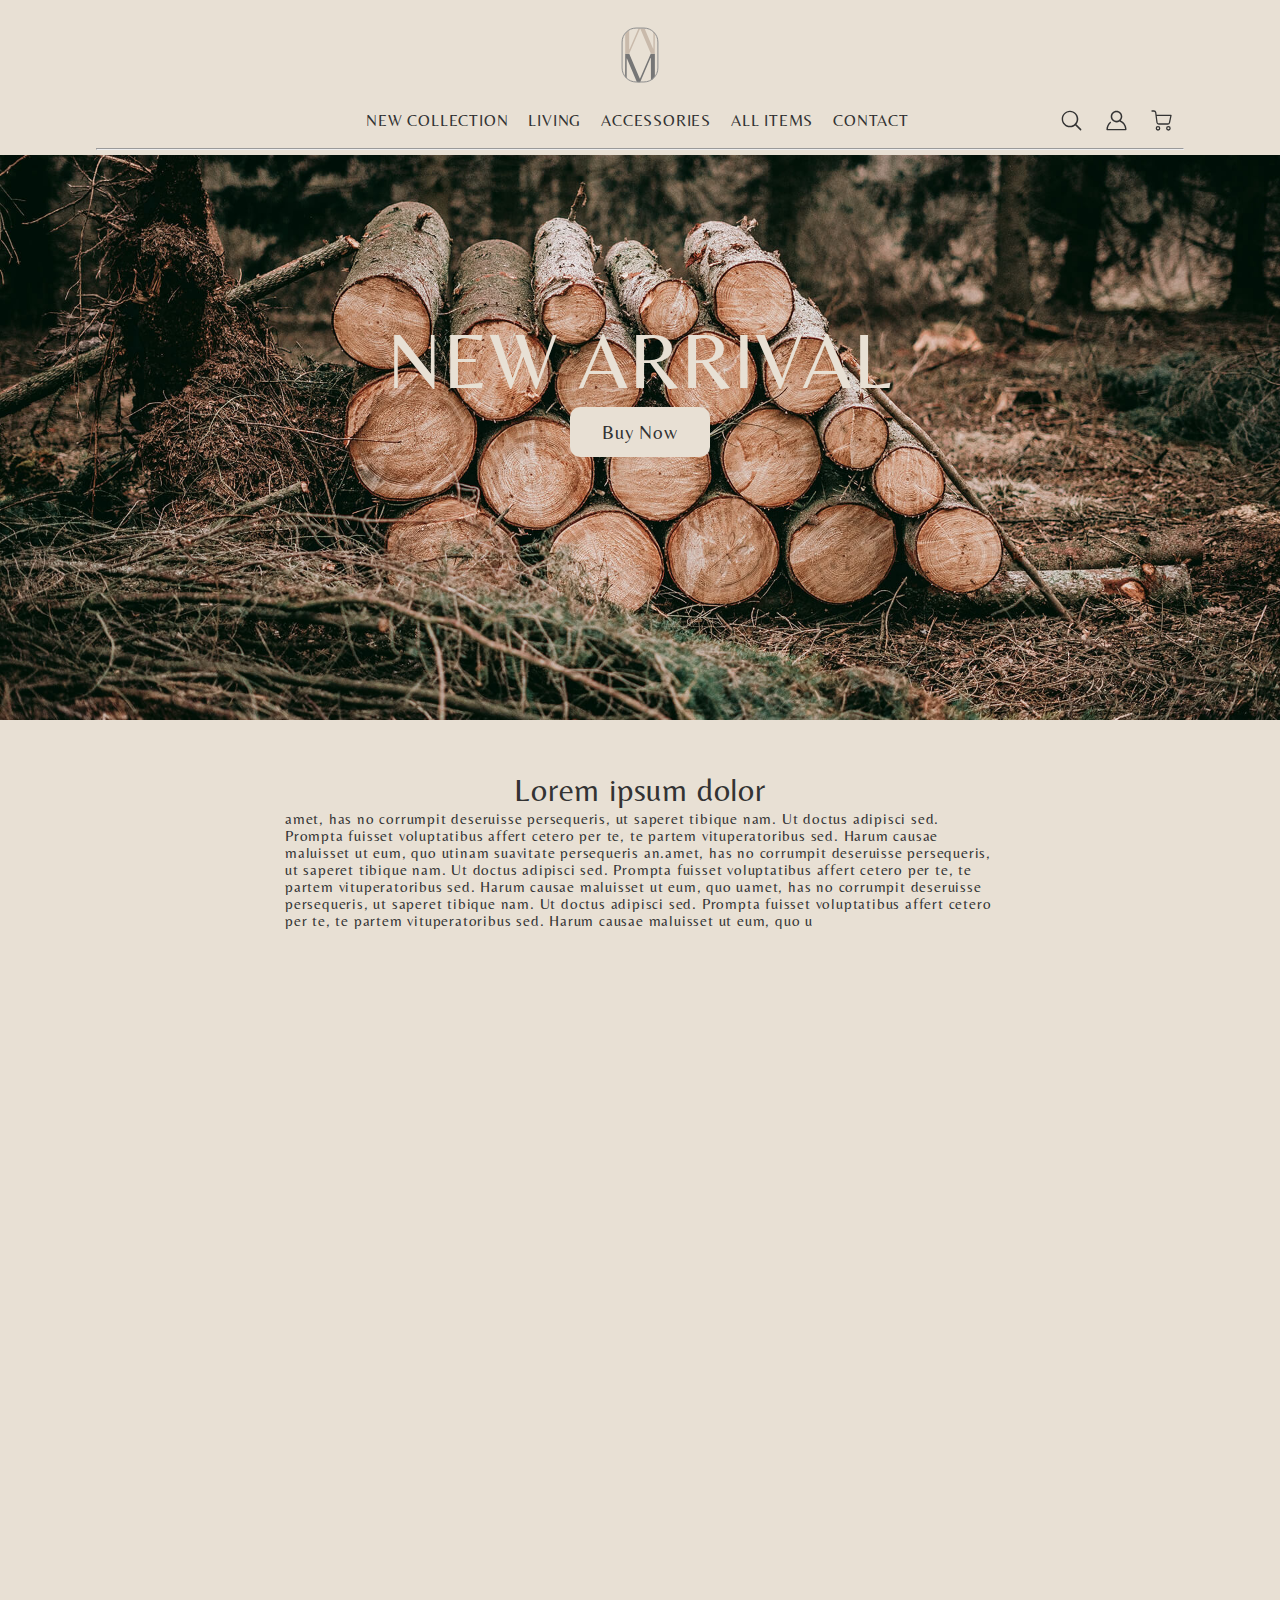
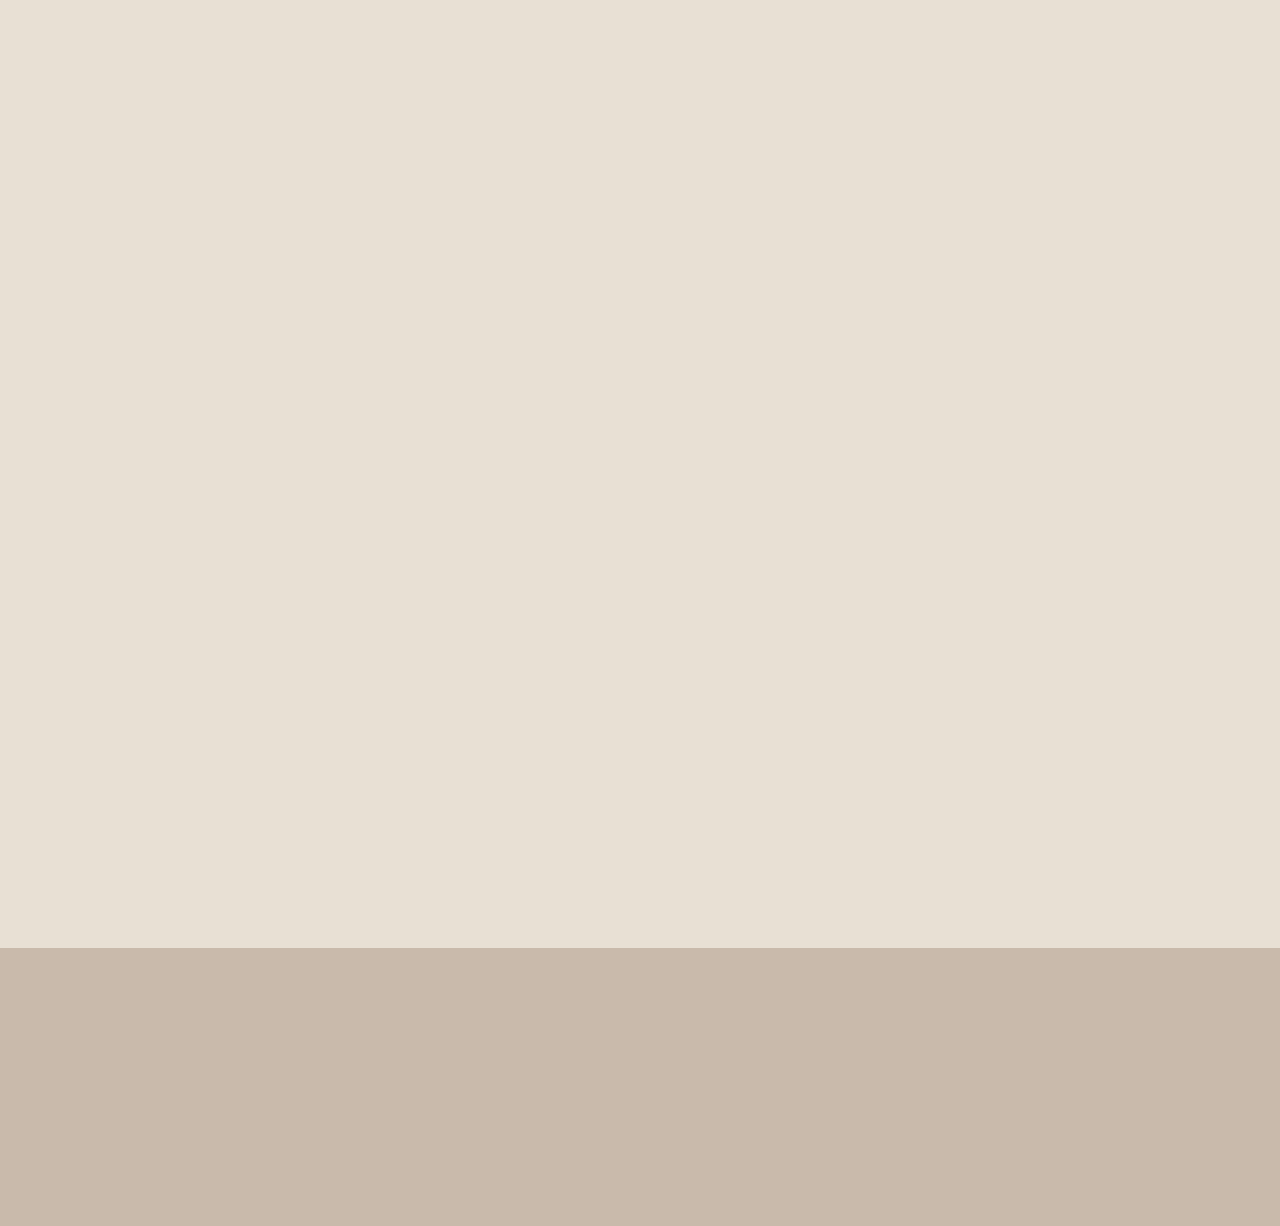
==== index.html @ e74737aa "20210318" ====
<!DOCTYPE html>
<html lang="zh-Hant-TW">

<head>
    <meta name="viewport" content="width=device-width, initial-scale=1.0, user-scalable=yes, minimum-scale=1.0, maximum-scale=3.0">
    <meta http-equiv="X-UA-Compatible" content="ie=edge">
    <meta charset="UTF-8">
    <link rel="icon" href="網頁icon">
    <title>Home</title>
    <link rel="stylesheet" href="css/font-awesome-4.7.0/css/font-awesome.min.css">
    <link rel="stylesheet" href="css/index.css">
    <link rel="stylesheet" href="js/slick-1.8.1/slick/slick.css">
    <link rel="stylesheet" href="js/slick-1.8.1/slick/slick-theme.css">
    <link rel="stylesheet" href="css/animate.css">
</head>

<body>
    <header></header>
    <section class="container-fluid wow animate__animated animate__fadeInUp1 animate__slow">
        <div class="sliderTop">
            <div class="sliderBg1">
                <div class="sliderTitle">
                    <img src="images/slider/slider1_1920x1080.jpg" class="imgFluid" alt="">
                    <p class="title wow animate__animated animate__fadeIn animate__slower" data-wow-delay="300ms">NEW ARRIVAL</p>
                    <a href="#">
                        <div class="btnSet wow animate__animated animate__fadeIn animate__slower" data-wow-delay="300ms"><span>Buy Now</span></div>
                    </a>
                </div>
            </div>
            <div class="sliderBg2">
                <div class="sliderTitle">
                    <img src="images/slider/slider2_1920x1080.jpg" class="imgFluid" alt="">
                    <p class="title">MOOD YOUR LIFE</p>
                    <p class="content">tibique nam. Ut doctus adipisci sed.</p>
                </div>
            </div>
            <div class="sliderBg3">
                <div class="sliderTitle">
                    <img src="images/slider/slider3_1920x1080.jpg" class="imgFluid" alt="">
                    <p class="title">MOOD</p>
                </div>
            </div>
        </div>
    </section>
    <section class="container">
        <div class="row">
            <div class="col-lg-8 offset-lg-2 pdTop50 pdBtm50 wow animate__animated animate__fadeInUp">
                <p class="title">Lorem ipsum dolor</p>
                <p>amet, has no corrumpit deseruisse persequeris, ut saperet tibique nam. Ut doctus adipisci sed. Prompta fuisset voluptatibus affert cetero per te, te partem vituperatoribus sed. Harum causae maluisset ut eum, quo utinam suavitate persequeris
                    an.amet, has no corrumpit deseruisse persequeris, ut saperet tibique nam. Ut doctus adipisci sed. Prompta fuisset voluptatibus affert cetero per te, te partem vituperatoribus sed. Harum causae maluisset ut eum, quo uamet, has no corrumpit
                    deseruisse persequeris, ut saperet tibique nam. Ut doctus adipisci sed. Prompta fuisset voluptatibus affert cetero per te, te partem vituperatoribus sed. Harum causae maluisset ut eum, quo u
                </p>
            </div>
        </div>
        <div class="row">
            <div class="col-lg-8 offset-lg-2 pdBtm50 wow animate__animated animate__fadeInUp">
                <p class="title">Lorem ipsum dolor</p>
                <p>amet, has no corrumpit deseruisse persequeris, ut saperet tibique nam. Ut doctus adipisci sed. Prompta fuisset voluptatibus affert cetero per te, te partem vituperatoribus sed. Harum causae maluisset ut eum, quo utinam suavitate persequeris
                    an.amet, has no corrumpit deseruisse persequeris, ut saperet tibique nam. Ut doctus adipisci sed. Prompta fuisset voluptatibus affert cetero per te, te partem vituperatoribus sed. Harum causae maluisset ut eum, quo uamet, has no corrumpit
                    deseruisse persequeris, ut saperet tibique nam. Ut doctus adipisci sed. Prompta fuisset voluptatibus affert cetero per te, te partem vituperatoribus sed. Harum causae maluisset ut eum, quo u
                </p>
            </div>
        </div>
    </section>
    <section class="container-fluid pdBtm80">
        <div class="row">
            <div class="col-lg-6 col-md-6 noAnyPd">
                <img src="images/product_1.jpg" class="imgFluid wow animate__animated animate__fadeInUp" data-wow-delay="200ms" alt="" style="display: block">
                <!--
        消除上下圖片間的縫隙可使用
        style="vertical-align: middle"
        或
        style="display: block"-->
            </div>
            <div class="col-lg-6 col-md-6 noAnyPd">
                <img src="images/product_2.jpg" class="imgFluid wow animate__animated animate__fadeInUp" data-wow-delay="300ms" alt="" style="display: block">
            </div>
        </div>
        <div class="row vCenter">
            <div class="col-lg-6 col-md-6 noAnyPd">
                <img src="images/product_3.jpg" class="imgFluid d-none d-sm-none d-md-block wow animate__animated animate__fadeInUp" data-wow-delay="300ms" alt="">
            </div>
            <div class="col-lg-4 offset-lg-1 col-md-4 offset-md-1 wow animate__animated animate__fadeInUp noAnyPd slidePd" data-wow-delay="300ms">
                <p class="title">New Collection</p>
                <div class="slider_content">
                    <div class="sliderItems">
                        <div class="sliderImg"><img src="images/new_1.jpg" class="imgFluid" alt="">
                            <p>Lorem ipsum dolor</p>
                        </div>
                        <div class="sliderImg"><img src="images/new_2.jpg" class="imgFluid" alt="">
                            <p>Lorem ipsum dolor</p>
                        </div>
                        <div class="sliderImg"><img src="images/new_3.jpg" class="imgFluid" alt="">
                            <p>Lorem ipsum dolor</p>
                        </div>
                        <div class="sliderImg"><img src="images/new_4.jpg" class="imgFluid" alt="">
                            <p>Lorem ipsum dolor</p>
                        </div>
                        <div class="sliderImg"><img src="images/new_5.jpg" class="imgFluid" alt="">
                            <p>Lorem ipsum dolor</p>
                        </div>
                        <div class="sliderImg"><img src="images/new_6.jpg" class="imgFluid" alt="">
                            <p>Lorem ipsum dolor</p>
                        </div>
                    </div>
                </div>
                <div class="prev">
                    <i class="fa fa-angle-left fa-2x" aria-hidden="true"></i>
                </div>
                <div class="next">
                    <i class="fa fa-angle-right fa-2x" aria-hidden="true"></i>
                </div>
            </div>
        </div>
    </section>
    <footer class="container-fluid pdTop50 pdBtm80"></footer>
    <script src="js/jquery-3.5.1.min.js"></script>
    <script src="js/slick-1.8.1/slick/slick.min.js"></script>
    <script src="js/index.js"></script>
    <script src="js/wow.min.js"></script>
    <script>
        new WOW().init();
    </script>
</body>

</html>
---- css/index.css ----
/* all page ===================================== */

@import url('https://fonts.googleapis.com/css2?family=Belleza&display=swap');
* {
    margin: 0;
    padding: 0;
    box-sizing: border-box;
}

body {
    min-height: 100vh;
    display: flex;
    flex-direction: column;
    /* footer若需貼底部須新增以上3行 */
    font-size: 0.95rem;
    font-family: "Belleza", sans-serif;
    letter-spacing: 0.05rem;
    color: #333333;
    background-color: #E8E0D4;
    overflow-x: hidden;
}

a {
    text-decoration: none;
}

ul,
ol,
li {
    list-style: none;
}

.imgFluid {
    width: 100%;
    height: auto;
}

.pdTop20 {
    padding-top: 20px;
}

.pdTop30 {
    padding-top: 30px;
}

.pdTop40 {
    padding-top: 40px;
}

.pdTop50 {
    padding-top: 50px;
}

.pdTop60 {
    padding-top: 60px;
}

.pdTop70 {
    padding-top: 70px;
}

.pdTop80 {
    padding-top: 80px;
}

.pdTop90 {
    padding-top: 90px;
}

.pdTop100 {
    padding-top: 100px;
}

.pdTop120 {
    padding-top: 120px;
}

.pdTop140 {
    padding-top: 140px;
}

.pdTop160 {
    padding-top: 160px;
}

.pdBtm20 {
    padding-bottom: 20px;
}

.pdBtm30 {
    padding-bottom: 30px;
}

.pdBtm40 {
    padding-bottom: 40px;
}

.pdBtm50 {
    padding-bottom: 50px;
}

.pdBtm60 {
    padding-bottom: 60px;
}

.pdBtm70 {
    padding-bottom: 70px;
}

.pdBtm80 {
    padding-bottom: 80px;
}

.pdBtm90 {
    padding-bottom: 90px;
}

.pdBtm100 {
    padding-bottom: 100px;
}

.pdBtm120 {
    padding-bottom: 120px;
}

.pdBtm140 {
    padding-bottom: 140px;
}

.pdBtm160 {
    padding-top: 160px;
}

.vCenter {
    display: flex;
    vertical-align: middle;
    align-items: center;
}

.noAnyPd {
    padding-top: 0 !important;
    padding-bottom: 0 !important;
    padding-left: 0 !important;
    padding-right: 0 !important;
}

.noPdBtm {
    padding-bottom: 0
}


/* bootstrap grid ===================================== */

.container {
    width: 100%;
    padding-right: 15px;
    padding-left: 15px;
    margin-right: auto;
    margin-left: auto;
}

@media (min-width: 576px) {
    .container {
        max-width: 540px;
    }
}

@media (min-width: 768px) {
    .container {
        max-width: 720px;
    }
}

@media (min-width: 992px) {
    .container {
        max-width: 960px;
    }
}

@media (min-width: 1200px) {
    .container {
        max-width: 1140px;
    }
}

.container-fluid {
    width: 100%;
    margin-right: auto;
    margin-left: auto;
}

.row {
    display: -ms-flexbox;
    display: flex;
    -ms-flex-wrap: wrap;
    flex-wrap: wrap;
}

.no-gutters {
    margin-right: 0;
    margin-left: 0;
}

.no-gutters>.col,
.no-gutters>[class*="col-"] {
    padding-right: 0;
    padding-left: 0;
}

.col-1,
.col-2,
.col-3,
.col-4,
.col-5,
.col-6,
.col-7,
.col-8,
.col-9,
.col-10,
.col-11,
.col-12,
.col,
.col-auto,
.col-sm-1,
.col-sm-2,
.col-sm-3,
.col-sm-4,
.col-sm-5,
.col-sm-6,
.col-sm-7,
.col-sm-8,
.col-sm-9,
.col-sm-10,
.col-sm-11,
.col-sm-12,
.col-sm,
.col-sm-auto,
.col-md-1,
.col-md-2,
.col-md-3,
.col-md-4,
.col-md-5,
.col-md-6,
.col-md-7,
.col-md-8,
.col-md-9,
.col-md-10,
.col-md-11,
.col-md-12,
.col-md,
.col-md-auto,
.col-lg-1,
.col-lg-2,
.col-lg-3,
.col-lg-4,
.col-lg-5,
.col-lg-6,
.col-lg-7,
.col-lg-8,
.col-lg-9,
.col-lg-10,
.col-lg-11,
.col-lg-12,
.col-lg,
.col-lg-auto,
.col-xl-1,
.col-xl-2,
.col-xl-3,
.col-xl-4,
.col-xl-5,
.col-xl-6,
.col-xl-7,
.col-xl-8,
.col-xl-9,
.col-xl-10,
.col-xl-11,
.col-xl-12,
.col-xl,
.col-xl-auto {
    position: relative;
    width: 100%;
    padding-right: 15px;
    padding-left: 15px;
}

.col {
    -ms-flex-preferred-size: 0;
    flex-basis: 0;
    -ms-flex-positive: 1;
    flex-grow: 1;
    max-width: 100%;
}

.col-auto {
    -ms-flex: 0 0 auto;
    flex: 0 0 auto;
    width: auto;
    max-width: 100%;
}

.col-1 {
    -ms-flex: 0 0 8.333333%;
    flex: 0 0 8.333333%;
    max-width: 8.333333%;
}

.col-2 {
    -ms-flex: 0 0 16.666667%;
    flex: 0 0 16.666667%;
    max-width: 16.666667%;
}

.col-3 {
    -ms-flex: 0 0 25%;
    flex: 0 0 25%;
    max-width: 25%;
}

.col-4 {
    -ms-flex: 0 0 33.333333%;
    flex: 0 0 33.333333%;
    max-width: 33.333333%;
}

.col-5 {
    -ms-flex: 0 0 41.666667%;
    flex: 0 0 41.666667%;
    max-width: 41.666667%;
}

.col-6 {
    -ms-flex: 0 0 50%;
    flex: 0 0 50%;
    max-width: 50%;
}

.col-7 {
    -ms-flex: 0 0 58.333333%;
    flex: 0 0 58.333333%;
    max-width: 58.333333%;
}

.col-8 {
    -ms-flex: 0 0 66.666667%;
    flex: 0 0 66.666667%;
    max-width: 66.666667%;
}

.col-9 {
    -ms-flex: 0 0 75%;
    flex: 0 0 75%;
    max-width: 75%;
}

.col-10 {
    -ms-flex: 0 0 83.333333%;
    flex: 0 0 83.333333%;
    max-width: 83.333333%;
}

.col-11 {
    -ms-flex: 0 0 91.666667%;
    flex: 0 0 91.666667%;
    max-width: 91.666667%;
}

.col-12 {
    -ms-flex: 0 0 100%;
    flex: 0 0 100%;
    max-width: 100%;
}

.order-first {
    -ms-flex-order: -1;
    order: -1;
}

.order-last {
    -ms-flex-order: 13;
    order: 13;
}

.order-0 {
    -ms-flex-order: 0;
    order: 0;
}

.order-1 {
    -ms-flex-order: 1;
    order: 1;
}

.order-2 {
    -ms-flex-order: 2;
    order: 2;
}

.order-3 {
    -ms-flex-order: 3;
    order: 3;
}

.order-4 {
    -ms-flex-order: 4;
    order: 4;
}

.order-5 {
    -ms-flex-order: 5;
    order: 5;
}

.order-6 {
    -ms-flex-order: 6;
    order: 6;
}

.order-7 {
    -ms-flex-order: 7;
    order: 7;
}

.order-8 {
    -ms-flex-order: 8;
    order: 8;
}

.order-9 {
    -ms-flex-order: 9;
    order: 9;
}

.order-10 {
    -ms-flex-order: 10;
    order: 10;
}

.order-11 {
    -ms-flex-order: 11;
    order: 11;
}

.order-12 {
    -ms-flex-order: 12;
    order: 12;
}

.offset-1 {
    margin-left: 8.333333%;
}

.offset-2 {
    margin-left: 16.666667%;
}

.offset-3 {
    margin-left: 25%;
}

.offset-4 {
    margin-left: 33.333333%;
}

.offset-5 {
    margin-left: 41.666667%;
}

.offset-6 {
    margin-left: 50%;
}

.offset-7 {
    margin-left: 58.333333%;
}

.offset-8 {
    margin-left: 66.666667%;
}

.offset-9 {
    margin-left: 75%;
}

.offset-10 {
    margin-left: 83.333333%;
}

.offset-11 {
    margin-left: 91.666667%;
}

@media (min-width: 576px) {
    .col-sm {
        -ms-flex-preferred-size: 0;
        flex-basis: 0;
        -ms-flex-positive: 1;
        flex-grow: 1;
        max-width: 100%;
    }
    .col-sm-auto {
        -ms-flex: 0 0 auto;
        flex: 0 0 auto;
        width: auto;
        max-width: 100%;
    }
    .col-sm-1 {
        -ms-flex: 0 0 8.333333%;
        flex: 0 0 8.333333%;
        max-width: 8.333333%;
    }
    .col-sm-2 {
        -ms-flex: 0 0 16.666667%;
        flex: 0 0 16.666667%;
        max-width: 16.666667%;
    }
    .col-sm-3 {
        -ms-flex: 0 0 25%;
        flex: 0 0 25%;
        max-width: 25%;
    }
    .col-sm-4 {
        -ms-flex: 0 0 33.333333%;
        flex: 0 0 33.333333%;
        max-width: 33.333333%;
    }
    .col-sm-5 {
        -ms-flex: 0 0 41.666667%;
        flex: 0 0 41.666667%;
        max-width: 41.666667%;
    }
    .col-sm-6 {
        -ms-flex: 0 0 50%;
        flex: 0 0 50%;
        max-width: 50%;
    }
    .col-sm-7 {
        -ms-flex: 0 0 58.333333%;
        flex: 0 0 58.333333%;
        max-width: 58.333333%;
    }
    .col-sm-8 {
        -ms-flex: 0 0 66.666667%;
        flex: 0 0 66.666667%;
        max-width: 66.666667%;
    }
    .col-sm-9 {
        -ms-flex: 0 0 75%;
        flex: 0 0 75%;
        max-width: 75%;
    }
    .col-sm-10 {
        -ms-flex: 0 0 83.333333%;
        flex: 0 0 83.333333%;
        max-width: 83.333333%;
    }
    .col-sm-11 {
        -ms-flex: 0 0 91.666667%;
        flex: 0 0 91.666667%;
        max-width: 91.666667%;
    }
    .col-sm-12 {
        -ms-flex: 0 0 100%;
        flex: 0 0 100%;
        max-width: 100%;
    }
    .order-sm-first {
        -ms-flex-order: -1;
        order: -1;
    }
    .order-sm-last {
        -ms-flex-order: 13;
        order: 13;
    }
    .order-sm-0 {
        -ms-flex-order: 0;
        order: 0;
    }
    .order-sm-1 {
        -ms-flex-order: 1;
        order: 1;
    }
    .order-sm-2 {
        -ms-flex-order: 2;
        order: 2;
    }
    .order-sm-3 {
        -ms-flex-order: 3;
        order: 3;
    }
    .order-sm-4 {
        -ms-flex-order: 4;
        order: 4;
    }
    .order-sm-5 {
        -ms-flex-order: 5;
        order: 5;
    }
    .order-sm-6 {
        -ms-flex-order: 6;
        order: 6;
    }
    .order-sm-7 {
        -ms-flex-order: 7;
        order: 7;
    }
    .order-sm-8 {
        -ms-flex-order: 8;
        order: 8;
    }
    .order-sm-9 {
        -ms-flex-order: 9;
        order: 9;
    }
    .order-sm-10 {
        -ms-flex-order: 10;
        order: 10;
    }
    .order-sm-11 {
        -ms-flex-order: 11;
        order: 11;
    }
    .order-sm-12 {
        -ms-flex-order: 12;
        order: 12;
    }
    .offset-sm-0 {
        margin-left: 0;
    }
    .offset-sm-1 {
        margin-left: 8.333333%;
    }
    .offset-sm-2 {
        margin-left: 16.666667%;
    }
    .offset-sm-3 {
        margin-left: 25%;
    }
    .offset-sm-4 {
        margin-left: 33.333333%;
    }
    .offset-sm-5 {
        margin-left: 41.666667%;
    }
    .offset-sm-6 {
        margin-left: 50%;
    }
    .offset-sm-7 {
        margin-left: 58.333333%;
    }
    .offset-sm-8 {
        margin-left: 66.666667%;
    }
    .offset-sm-9 {
        margin-left: 75%;
    }
    .offset-sm-10 {
        margin-left: 83.333333%;
    }
    .offset-sm-11 {
        margin-left: 91.666667%;
    }
}

@media (min-width: 768px) {
    .col-md {
        -ms-flex-preferred-size: 0;
        flex-basis: 0;
        -ms-flex-positive: 1;
        flex-grow: 1;
        max-width: 100%;
    }
    .col-md-auto {
        -ms-flex: 0 0 auto;
        flex: 0 0 auto;
        width: auto;
        max-width: 100%;
    }
    .col-md-1 {
        -ms-flex: 0 0 8.333333%;
        flex: 0 0 8.333333%;
        max-width: 8.333333%;
    }
    .col-md-2 {
        -ms-flex: 0 0 16.666667%;
        flex: 0 0 16.666667%;
        max-width: 16.666667%;
    }
    .col-md-3 {
        -ms-flex: 0 0 25%;
        flex: 0 0 25%;
        max-width: 25%;
    }
    .col-md-4 {
        -ms-flex: 0 0 33.333333%;
        flex: 0 0 33.333333%;
        max-width: 33.333333%;
    }
    .col-md-5 {
        -ms-flex: 0 0 41.666667%;
        flex: 0 0 41.666667%;
        max-width: 41.666667%;
    }
    .col-md-6 {
        -ms-flex: 0 0 50%;
        flex: 0 0 50%;
        max-width: 50%;
    }
    .col-md-7 {
        -ms-flex: 0 0 58.333333%;
        flex: 0 0 58.333333%;
        max-width: 58.333333%;
    }
    .col-md-8 {
        -ms-flex: 0 0 66.666667%;
        flex: 0 0 66.666667%;
        max-width: 66.666667%;
    }
    .col-md-9 {
        -ms-flex: 0 0 75%;
        flex: 0 0 75%;
        max-width: 75%;
    }
    .col-md-10 {
        -ms-flex: 0 0 83.333333%;
        flex: 0 0 83.333333%;
        max-width: 83.333333%;
    }
    .col-md-11 {
        -ms-flex: 0 0 91.666667%;
        flex: 0 0 91.666667%;
        max-width: 91.666667%;
    }
    .col-md-12 {
        -ms-flex: 0 0 100%;
        flex: 0 0 100%;
        max-width: 100%;
    }
    .order-md-first {
        -ms-flex-order: -1;
        order: -1;
    }
    .order-md-last {
        -ms-flex-order: 13;
        order: 13;
    }
    .order-md-0 {
        -ms-flex-order: 0;
        order: 0;
    }
    .order-md-1 {
        -ms-flex-order: 1;
        order: 1;
    }
    .order-md-2 {
        -ms-flex-order: 2;
        order: 2;
    }
    .order-md-3 {
        -ms-flex-order: 3;
        order: 3;
    }
    .order-md-4 {
        -ms-flex-order: 4;
        order: 4;
    }
    .order-md-5 {
        -ms-flex-order: 5;
        order: 5;
    }
    .order-md-6 {
        -ms-flex-order: 6;
        order: 6;
    }
    .order-md-7 {
        -ms-flex-order: 7;
        order: 7;
    }
    .order-md-8 {
        -ms-flex-order: 8;
        order: 8;
    }
    .order-md-9 {
        -ms-flex-order: 9;
        order: 9;
    }
    .order-md-10 {
        -ms-flex-order: 10;
        order: 10;
    }
    .order-md-11 {
        -ms-flex-order: 11;
        order: 11;
    }
    .order-md-12 {
        -ms-flex-order: 12;
        order: 12;
    }
    .offset-md-0 {
        margin-left: 0;
    }
    .offset-md-1 {
        margin-left: 8.333333%;
    }
    .offset-md-2 {
        margin-left: 16.666667%;
    }
    .offset-md-3 {
        margin-left: 25%;
    }
    .offset-md-4 {
        margin-left: 33.333333%;
    }
    .offset-md-5 {
        margin-left: 41.666667%;
    }
    .offset-md-6 {
        margin-left: 50%;
    }
    .offset-md-7 {
        margin-left: 58.333333%;
    }
    .offset-md-8 {
        margin-left: 66.666667%;
    }
    .offset-md-9 {
        margin-left: 75%;
    }
    .offset-md-10 {
        margin-left: 83.333333%;
    }
    .offset-md-11 {
        margin-left: 91.666667%;
    }
}

@media (min-width: 992px) {
    .col-lg {
        -ms-flex-preferred-size: 0;
        flex-basis: 0;
        -ms-flex-positive: 1;
        flex-grow: 1;
        max-width: 100%;
    }
    .col-lg-auto {
        -ms-flex: 0 0 auto;
        flex: 0 0 auto;
        width: auto;
        max-width: 100%;
    }
    .col-lg-1 {
        -ms-flex: 0 0 8.333333%;
        flex: 0 0 8.333333%;
        max-width: 8.333333%;
    }
    .col-lg-2 {
        -ms-flex: 0 0 16.666667%;
        flex: 0 0 16.666667%;
        max-width: 16.666667%;
    }
    .col-lg-3 {
        -ms-flex: 0 0 25%;
        flex: 0 0 25%;
        max-width: 25%;
    }
    .col-lg-4 {
        -ms-flex: 0 0 33.333333%;
        flex: 0 0 33.333333%;
        max-width: 33.333333%;
    }
    .col-lg-5 {
        -ms-flex: 0 0 41.666667%;
        flex: 0 0 41.666667%;
        max-width: 41.666667%;
    }
    .col-lg-6 {
        -ms-flex: 0 0 50%;
        flex: 0 0 50%;
        max-width: 50%;
    }
    .col-lg-7 {
        -ms-flex: 0 0 58.333333%;
        flex: 0 0 58.333333%;
        max-width: 58.333333%;
    }
    .col-lg-8 {
        -ms-flex: 0 0 66.666667%;
        flex: 0 0 66.666667%;
        max-width: 66.666667%;
    }
    .col-lg-9 {
        -ms-flex: 0 0 75%;
        flex: 0 0 75%;
        max-width: 75%;
    }
    .col-lg-10 {
        -ms-flex: 0 0 83.333333%;
        flex: 0 0 83.333333%;
        max-width: 83.333333%;
    }
    .col-lg-11 {
        -ms-flex: 0 0 91.666667%;
        flex: 0 0 91.666667%;
        max-width: 91.666667%;
    }
    .col-lg-12 {
        -ms-flex: 0 0 100%;
        flex: 0 0 100%;
        max-width: 100%;
    }
    .order-lg-first {
        -ms-flex-order: -1;
        order: -1;
    }
    .order-lg-last {
        -ms-flex-order: 13;
        order: 13;
    }
    .order-lg-0 {
        -ms-flex-order: 0;
        order: 0;
    }
    .order-lg-1 {
        -ms-flex-order: 1;
        order: 1;
    }
    .order-lg-2 {
        -ms-flex-order: 2;
        order: 2;
    }
    .order-lg-3 {
        -ms-flex-order: 3;
        order: 3;
    }
    .order-lg-4 {
        -ms-flex-order: 4;
        order: 4;
    }
    .order-lg-5 {
        -ms-flex-order: 5;
        order: 5;
    }
    .order-lg-6 {
        -ms-flex-order: 6;
        order: 6;
    }
    .order-lg-7 {
        -ms-flex-order: 7;
        order: 7;
    }
    .order-lg-8 {
        -ms-flex-order: 8;
        order: 8;
    }
    .order-lg-9 {
        -ms-flex-order: 9;
        order: 9;
    }
    .order-lg-10 {
        -ms-flex-order: 10;
        order: 10;
    }
    .order-lg-11 {
        -ms-flex-order: 11;
        order: 11;
    }
    .order-lg-12 {
        -ms-flex-order: 12;
        order: 12;
    }
    .offset-lg-0 {
        margin-left: 0;
    }
    .offset-lg-1 {
        margin-left: 8.333333%;
    }
    .offset-lg-2 {
        margin-left: 16.666667%;
    }
    .offset-lg-3 {
        margin-left: 25%;
    }
    .offset-lg-4 {
        margin-left: 33.333333%;
    }
    .offset-lg-5 {
        margin-left: 41.666667%;
    }
    .offset-lg-6 {
        margin-left: 50%;
    }
    .offset-lg-7 {
        margin-left: 58.333333%;
    }
    .offset-lg-8 {
        margin-left: 66.666667%;
    }
    .offset-lg-9 {
        margin-left: 75%;
    }
    .offset-lg-10 {
        margin-left: 83.333333%;
    }
    .offset-lg-11 {
        margin-left: 91.666667%;
    }
}

@media (min-width: 1200px) {
    .col-xl {
        -ms-flex-preferred-size: 0;
        flex-basis: 0;
        -ms-flex-positive: 1;
        flex-grow: 1;
        max-width: 100%;
    }
    .col-xl-auto {
        -ms-flex: 0 0 auto;
        flex: 0 0 auto;
        width: auto;
        max-width: 100%;
    }
    .col-xl-1 {
        -ms-flex: 0 0 8.333333%;
        flex: 0 0 8.333333%;
        max-width: 8.333333%;
    }
    .col-xl-2 {
        -ms-flex: 0 0 16.666667%;
        flex: 0 0 16.666667%;
        max-width: 16.666667%;
    }
    .col-xl-3 {
        -ms-flex: 0 0 25%;
        flex: 0 0 25%;
        max-width: 25%;
    }
    .col-xl-4 {
        -ms-flex: 0 0 33.333333%;
        flex: 0 0 33.333333%;
        max-width: 33.333333%;
    }
    .col-xl-5 {
        -ms-flex: 0 0 41.666667%;
        flex: 0 0 41.666667%;
        max-width: 41.666667%;
    }
    .col-xl-6 {
        -ms-flex: 0 0 50%;
        flex: 0 0 50%;
        max-width: 50%;
    }
    .col-xl-7 {
        -ms-flex: 0 0 58.333333%;
        flex: 0 0 58.333333%;
        max-width: 58.333333%;
    }
    .col-xl-8 {
        -ms-flex: 0 0 66.666667%;
        flex: 0 0 66.666667%;
        max-width: 66.666667%;
    }
    .col-xl-9 {
        -ms-flex: 0 0 75%;
        flex: 0 0 75%;
        max-width: 75%;
    }
    .col-xl-10 {
        -ms-flex: 0 0 83.333333%;
        flex: 0 0 83.333333%;
        max-width: 83.333333%;
    }
    .col-xl-11 {
        -ms-flex: 0 0 91.666667%;
        flex: 0 0 91.666667%;
        max-width: 91.666667%;
    }
    .col-xl-12 {
        -ms-flex: 0 0 100%;
        flex: 0 0 100%;
        max-width: 100%;
    }
    .order-xl-first {
        -ms-flex-order: -1;
        order: -1;
    }
    .order-xl-last {
        -ms-flex-order: 13;
        order: 13;
    }
    .order-xl-0 {
        -ms-flex-order: 0;
        order: 0;
    }
    .order-xl-1 {
        -ms-flex-order: 1;
        order: 1;
    }
    .order-xl-2 {
        -ms-flex-order: 2;
        order: 2;
    }
    .order-xl-3 {
        -ms-flex-order: 3;
        order: 3;
    }
    .order-xl-4 {
        -ms-flex-order: 4;
        order: 4;
    }
    .order-xl-5 {
        -ms-flex-order: 5;
        order: 5;
    }
    .order-xl-6 {
        -ms-flex-order: 6;
        order: 6;
    }
    .order-xl-7 {
        -ms-flex-order: 7;
        order: 7;
    }
    .order-xl-8 {
        -ms-flex-order: 8;
        order: 8;
    }
    .order-xl-9 {
        -ms-flex-order: 9;
        order: 9;
    }
    .order-xl-10 {
        -ms-flex-order: 10;
        order: 10;
    }
    .order-xl-11 {
        -ms-flex-order: 11;
        order: 11;
    }
    .order-xl-12 {
        -ms-flex-order: 12;
        order: 12;
    }
    .offset-xl-0 {
        margin-left: 0;
    }
    .offset-xl-1 {
        margin-left: 8.333333%;
    }
    .offset-xl-2 {
        margin-left: 16.666667%;
    }
    .offset-xl-3 {
        margin-left: 25%;
    }
    .offset-xl-4 {
        margin-left: 33.333333%;
    }
    .offset-xl-5 {
        margin-left: 41.666667%;
    }
    .offset-xl-6 {
        margin-left: 50%;
    }
    .offset-xl-7 {
        margin-left: 58.333333%;
    }
    .offset-xl-8 {
        margin-left: 66.666667%;
    }
    .offset-xl-9 {
        margin-left: 75%;
    }
    .offset-xl-10 {
        margin-left: 83.333333%;
    }
    .offset-xl-11 {
        margin-left: 91.666667%;
    }
}

.d-none {
    display: none !important;
}

.d-inline {
    display: inline !important;
}

.d-inline-block {
    display: inline-block !important;
}

.d-block {
    display: block !important;
}

.d-table {
    display: table !important;
}

.d-table-row {
    display: table-row !important;
}

.d-table-cell {
    display: table-cell !important;
}

.d-flex {
    display: -ms-flexbox !important;
    display: flex !important;
}

.d-inline-flex {
    display: -ms-inline-flexbox !important;
    display: inline-flex !important;
}

@media (min-width: 576px) {
    .d-sm-none {
        display: none !important;
    }
    .d-sm-inline {
        display: inline !important;
    }
    .d-sm-inline-block {
        display: inline-block !important;
    }
    .d-sm-block {
        display: block !important;
    }
    .d-sm-table {
        display: table !important;
    }
    .d-sm-table-row {
        display: table-row !important;
    }
    .d-sm-table-cell {
        display: table-cell !important;
    }
    .d-sm-flex {
        display: -ms-flexbox !important;
        display: flex !important;
    }
    .d-sm-inline-flex {
        display: -ms-inline-flexbox !important;
        display: inline-flex !important;
    }
}

@media (min-width: 768px) {
    .d-md-none {
        display: none !important;
    }
    .d-md-inline {
        display: inline !important;
    }
    .d-md-inline-block {
        display: inline-block !important;
    }
    .d-md-block {
        display: block !important;
    }
    .d-md-table {
        display: table !important;
    }
    .d-md-table-row {
        display: table-row !important;
    }
    .d-md-table-cell {
        display: table-cell !important;
    }
    .d-md-flex {
        display: -ms-flexbox !important;
        display: flex !important;
    }
    .d-md-inline-flex {
        display: -ms-inline-flexbox !important;
        display: inline-flex !important;
    }
}

@media (min-width: 992px) {
    .d-lg-none {
        display: none !important;
    }
    .d-lg-inline {
        display: inline !important;
    }
    .d-lg-inline-block {
        display: inline-block !important;
    }
    .d-lg-block {
        display: block !important;
    }
    .d-lg-table {
        display: table !important;
    }
    .d-lg-table-row {
        display: table-row !important;
    }
    .d-lg-table-cell {
        display: table-cell !important;
    }
    .d-lg-flex {
        display: -ms-flexbox !important;
        display: flex !important;
    }
    .d-lg-inline-flex {
        display: -ms-inline-flexbox !important;
        display: inline-flex !important;
    }
}

@media (min-width: 1200px) {
    .d-xl-none {
        display: none !important;
    }
    .d-xl-inline {
        display: inline !important;
    }
    .d-xl-inline-block {
        display: inline-block !important;
    }
    .d-xl-block {
        display: block !important;
    }
    .d-xl-table {
        display: table !important;
    }
    .d-xl-table-row {
        display: table-row !important;
    }
    .d-xl-table-cell {
        display: table-cell !important;
    }
    .d-xl-flex {
        display: -ms-flexbox !important;
        display: flex !important;
    }
    .d-xl-inline-flex {
        display: -ms-inline-flexbox !important;
        display: inline-flex !important;
    }
}


/* hr原本就是區塊層級可直接+margin auto */

hr {
    width: 85%;
    margin: 5px auto;
}


/* header ===================================== */

header {
    position: absolute;
    top: 0;
    left: 0;
    width: 100%;
    z-index: 9999;
    background-color: #E8E0D4;
}

header.fixed {
    position: fixed;
    width: 100%;
    left: 0;
    top: 0;
    animation: headerAni 0.8s;
}

@keyframes headerAni {
    0% {
        transform: translateY(-150px);
    }
    100% {
        transform: translateY(0px);
    }
}


/* 導覽列 */


/* 桌機 */

@media(min-width: 1025px) {
    /* 先將logo改為區塊層級再+margin auto置中 */
    header .logo {
        display: block;
        margin: 10px auto;
        margin-top: 25px;
        width: 60px;
        max-width: 30%;
    }
    header .showMenu {
        display: none;
    }
    /* Grid寫法 */
    header nav {
        display: grid;
        grid-template-columns: repeat(5, 1fr) 1fr repeat(5, auto) 1fr repeat(5, 1fr);
        width: 85%;
        margin: 0 auto;
        justify-content: center;
    }
    header nav a {
        color: #333333;
        display: flex;
        width: auto;
        height: 45px;
        font-size: 1rem;
        text-align: center;
        align-items: center;
        padding: 10px;
        transition: opacity 0.3s ease;
    }
    header nav a:hover {
        opacity: 0.4;
    }
    header nav a:nth-child(1) {
        grid-column-start: 7;
    }
    header nav a:nth-child(6) {
        grid-column-start: 15;
    }
    header nav a:nth-child(6),
    header nav a:nth-child(7),
    header nav a:nth-child(8) {
        margin-left: auto;
        width: 45px;
        height: 45px;
    }
    header nav a:nth-child(6)::before,
    header nav a:nth-child(7)::before,
    header nav a:nth-child(8)::before {
        content: "";
        display: inline-block;
        width: 25px;
        height: 25px;
        background-image: url(../images/icon/icon.svg);
        background-size: auto 100%;
    }
    header nav a:nth-child(6)::before {
        background-position: 0 0;
    }
    header nav a:nth-child(7)::before {
        background-position: -25px 0;
    }
    header nav a:nth-child(8)::before {
        background-position: -50px 0;
    }
}


/* 手機 */

@media(max-width: 1024px) {
    header .logo {
        width: 70px;
        position: relative;
        top: 0;
        left: 0;
        margin: 15px auto;
        z-index: 9999;
    }
    header .showMenu {
        display: block;
        position: absolute;
        left: 15px;
        top: 15px;
        z-index: 9999;
    }
    header nav {
        display: none;
        position: absolute;
        top: 0;
        width: 100%;
        height: 150vh;
        padding: 120px 0;
        background-color: rgb(247, 242, 240);
        background-size: cover;
        z-index: 9998;
    }
    header nav a {
        color: #333333;
        display: block;
        background-color: rgb(118, 118, 118, 0.1);
        width: 65%;
        height: auto;
        font-size: 1.2rem;
        padding: 12px;
        margin: 10px auto;
        text-align: center;
    }
    .hamburger .line {
        width: 20px;
        height: 2px;
        background-color: #767676;
        display: block;
        margin: 5px auto;
        transition: all 300ms;
    }
    #hamburger-1.is-active .line:nth-child(2) {
        opacity: 0;
    }
    #hamburger-1.is-active .line:nth-child(1) {
        transform: translateY(7px) rotate(45deg);
    }
    #hamburger-1.is-active .line:nth-child(3) {
        transform: translateY(-7px) rotate(-45deg);
    }
}


/* footer ===================================== */

footer {
    background-color: #C9BAAB;
    /* footer若需貼底部須新增以下 */
    margin-top: auto;
}


/* index ===================================== */

body section {
    min-height: 100%;
}

.title {
    font-size: 2rem;
    line-height: 40px;
    text-align: center;
}


/* 商品輪播圖 */

.prev {
    position: absolute;
    top: 50%;
    left: -5%;
    color: #767676;
    cursor: pointer;
}

.next {
    position: absolute;
    top: 50%;
    right: -5%;
    color: #767676;
    cursor: pointer;
}

.slick-slide {
    outline: none
}


/* 桌機 */

@media(min-width: 1025px) {
    .sliderTitle {
        position: relative;
    }
    /* Absolute + translate置中 */
    .sliderTitle>.title {
        position: absolute;
        top: 50%;
        left: 50%;
        color: #E8E0D4;
        font-size: 5rem;
        transform: translate(-50%, -50%);
    }
    .sliderTitle>.content {
        position: absolute;
        top: 58%;
        left: 50%;
        color: #E8E0D4;
        font-size: 1.2rem;
        transform: translate(-50%, -50%);
    }
}


/* 手機 */

@media(max-width: 1024px) {
    .sliderTitle {
        position: relative;
        margin-top: 90px;
    }
    .sliderTitle>.title {
        width: 100%;
        position: absolute;
        top: 45%;
        left: 50%;
        color: #E8E0D4;
        font-size: 2rem;
        transform: translate(-50%, -50%);
        text-align: center;
    }
    .sliderTitle>.content {
        width: 100%;
        position: absolute;
        top: 60%;
        left: 50%;
        color: #E8E0D4;
        font-size: 0.7rem;
        transform: translate(-50%, -50%);
        text-align: center;
    }
    .slidePd {
        padding-top: 40px!important;
    }
}


/* 商品輪播圖按鈕 */

.sliderImg {
    padding: 10px;
}

.sliderImg>p {
    text-align: center;
    font-size: 1.2rem;
}


/* 桌機 */

@media(min-width: 1025px) {
    /* 按鈕樣式 */
    .sliderTitle .btnSet {
        line-height: 50px;
        height: 50px;
        text-align: center;
        width: 140px;
        cursor: pointer;
        transition: all 5s;
        border-radius: 10px;
        position: relative;
        color: #333333;
        background-color: #E8E0D4;
        position: absolute;
        top: 60%;
        left: 50%;
        transform: translate(-50%, -50%);
    }
    /* 按鈕內文字樣式 */
    .sliderTitle .btnSet span {
        display: block;
        position: absolute;
        width: 140px;
        height: 100%;
        transition: all 0.7s;
        font-size: 1.2rem;
    }
    .sliderTitle .btnSet span:hover {
        color: #E8E0D4;
    }
    /* 按鈕滑過開始 */
    .sliderTitle .btnSet::before {
        content: '';
        position: absolute;
        top: 0;
        left: 0;
        width: 0%;
        height: 100%;
        opacity: 0;
        border-radius: 10px;
        background-color: #767676;
        transition: all 0.4s;
    }
    /* 按鈕滑過結束 */
    .sliderTitle .btnSet:hover::before {
        opacity: 1;
        width: 100%;
    }
}


/* 手機 */

@media(max-width: 1024px) {
    /* 按鈕樣式 */
    .sliderTitle .btnSet {
        line-height: 30px;
        height: 30px;
        text-align: center;
        width: 90px;
        cursor: pointer;
        transition: all 5s;
        border-radius: 6px;
        position: relative;
        color: #333333;
        background-color: #E8E0D4;
        position: absolute;
        top: 68%;
        left: 50%;
        transform: translate(-50%, -50%);
    }
    /* 按鈕內文字樣式 */
    .sliderTitle .btnSet span {
        display: block;
        position: absolute;
        width: 90px;
        height: 100%;
        transition: all 0.7s;
        font-size: 0.9rem;
    }
}


/* living ===================================== */


/* 桌機 */

@media(min-width: 1025px) {
    .living {
        margin-top: 65px;
        margin-bottom: 20px;
    }
}


/* 手機 */

@media(max-width: 1024px) {
    .living {
        margin-top: 5px;
        margin-bottom: 20px;
    }
}

.livingprod {
    margin-bottom: 30px
}

.livingprod a {
    color: #333333;
    cursor: pointer;
}

.livingprod .prodImgBox {
    /* 1-滑到livingprod圖片變淡 */
    transition: all 500ms;
    opacity: 1;
    /* 1-滑到livingprod圖片變淡 */
    width: 100%;
    height: auto;
    overflow: hidden
}


/* 1-滑到livingprod圖片變淡 */

.livingprod:hover .prodImgBox {
    opacity: 0.4;
}


/* 2-滑到livingprod圖片放大 */

.livingprod .prodImgBox img {
    transition: all 500ms;
    display: block;
}


/* 2-滑到livingprod圖片放大 */

.livingprod:hover .prodImgBox img {
    transform: scale(1.1)
}


/* 桌機 */

@media(min-width: 1025px) {
    .livingprod .prodConBox {
        /* 3-滑到livingprod文字顯示 */
        opacity: 0;
        transition: all 400ms;
        /* 3-滑到livingprod文字顯示 */
        position: absolute;
        top: 50%;
        left: 50%;
        transform: translate(-50%, -50%);
        width: 300px;
    }
}


/* 手機 */

@media(max-width: 1024px) {
    .livingprod .prodConBox {
        opacity: 1;
        position: relative;
        padding-top: 20px;
        padding-bottom: 20px;
        width: 100%;
        background-color: #C9BAAB
    }
}


/* 3-滑到livingprod文字顯示 */

.livingprod:hover .prodConBox {
    opacity: 1;
    display: block;
}

.livingprod .prodConBox p {
    font-size: 2.5rem;
    text-align: center;
}

.prodConTit {
    width: 100%;
    font-size: 1.5rem !important;
}

.prodConPri {
    font-size: 1.2rem !important;
}


/* livingprod ===================================== */

.prodDtlTit {
    font-size: 2rem !important;
}

.prodDtlPri {
    font-size: 1.3rem !important;
}

.showBox {
    padding: 15px;
    background-color: #d9cec2;
}

.bigPhoto img {
    width: 100%;
}

.desSmall img {
    width: 20%;
    padding-top: 5px;
    padding-right: 5px;
}


/* 麵包屑 */

ul.breadcrumb {
    padding-top: 15px;
}

ul.breadcrumb li {
    display: inline;
}

ul.breadcrumb li a {
    color: #333333;
}

ul.breadcrumb li+li::before {
    padding: 8px;
    /* \00a0代表空格，所以等於/加上空格 */
    content: "/\00a0";
}

ul.breadcrumb li a:hover {
    text-decoration: underline;
}


/* 選項卡 */

.tab {
    overflow: hidden;
}

.tab button {
    font-family: "Belleza", sans-serif;
    background-color: inherit;
    float: left;
    border: none;
    border-top-left-radius: 10px;
    border-top-right-radius: 10px;
    outline: none;
    cursor: pointer;
    padding: 11px 15px 8px;
    transition: 0.3s;
}

.tab button:hover {
    background-color: #d0c9c2;
}

.tab button.active {
    background-color: #C9BAAB;
}

.tabcontent {
    display: none;
    padding: 20px;
    border: 1px solid #C9BAAB;
}


/* 加入購物車 */

input {
    font-family: "Belleza", sans-serif;
    font-size: 1.1rem;
    width: 35px;
    height: 35px;
    text-align: center;
    vertical-align: middle;
    border: 1px #C9BAAB solid;
    background-color: rgb(255, 255, 255, 0.3)
}

input[type=number]::-webkit-inner-spin-button {
    -webkit-appearance: none;
}

textarea:focus,
input:focus {
    outline: none;
}

input[type=button] {
    width: 35%;
    margin: 10px;
    font-size: 1rem;
    color: #E8E0D4;
    background-color: #767676;
    border: none;
    text-decoration: none;
    cursor: pointer;
    transition: all 300ms
}

input[type=button]:hover {
    opacity: 0.6;
}
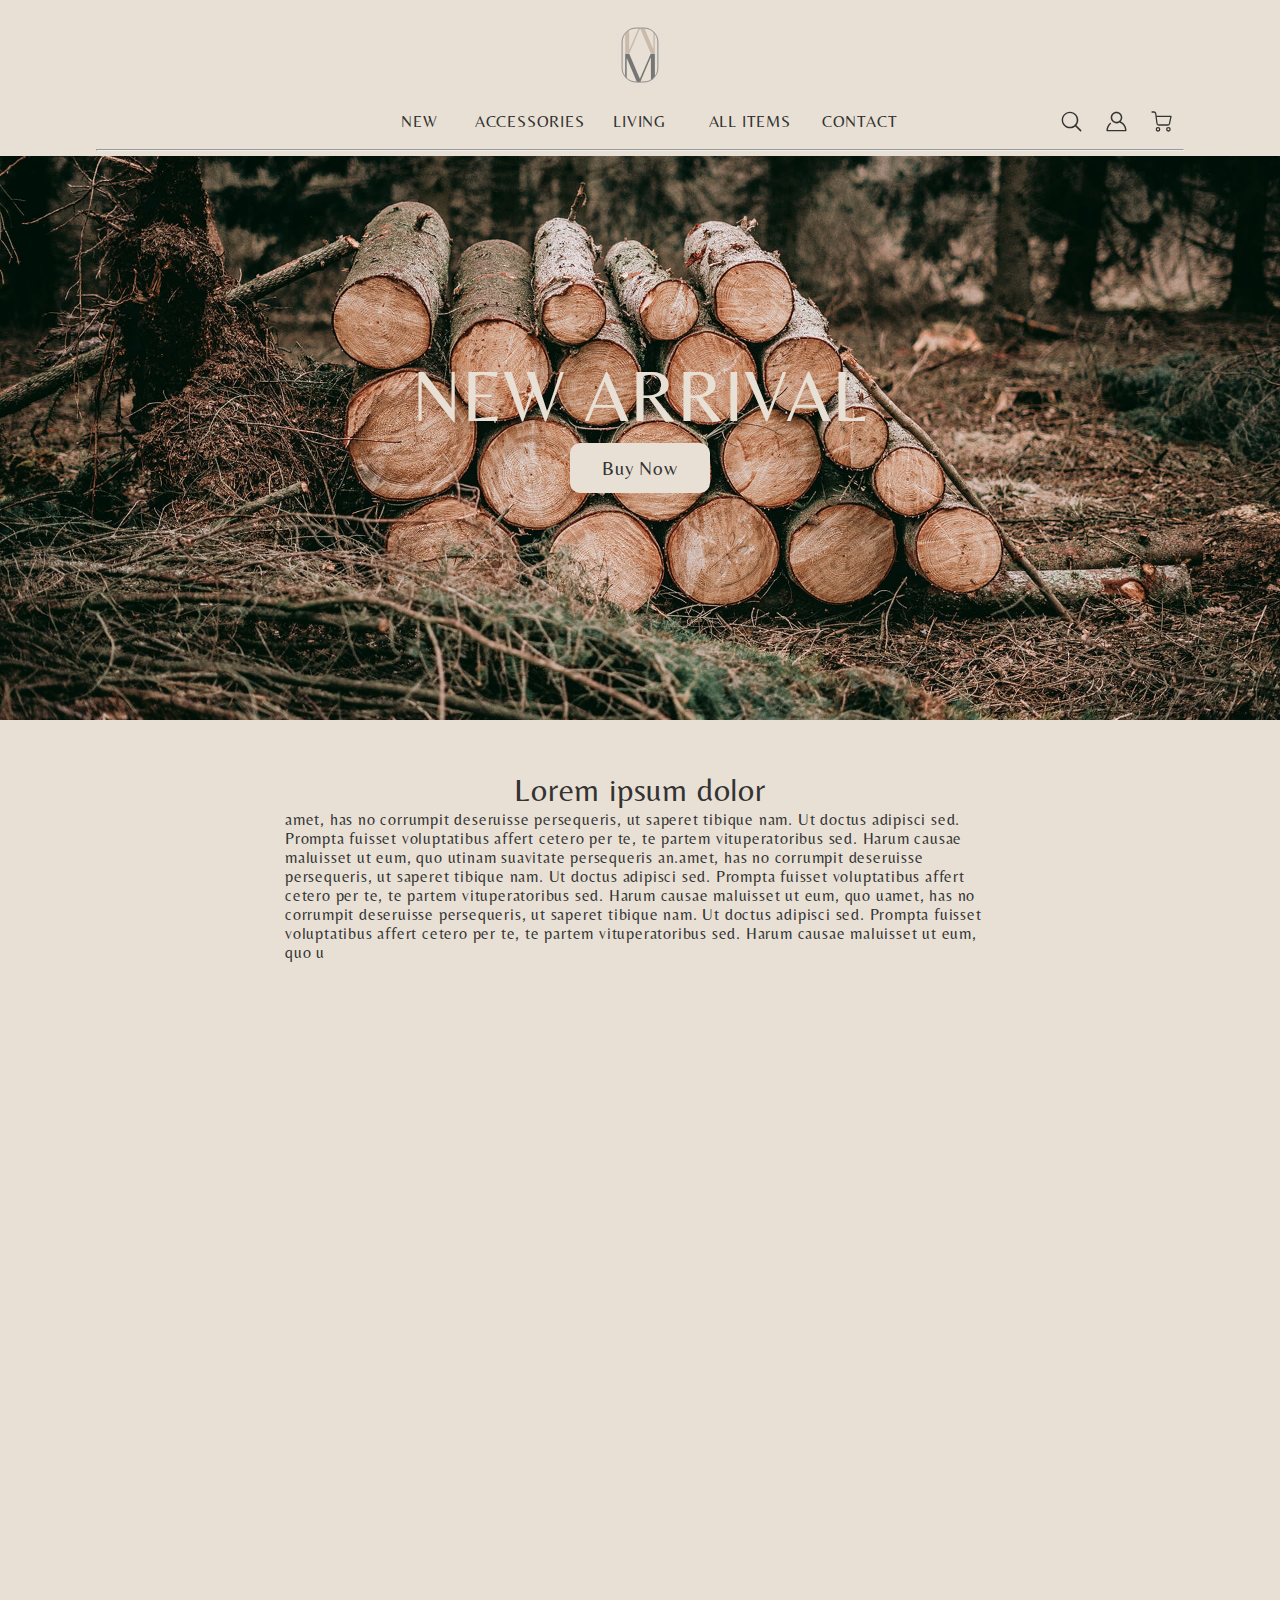
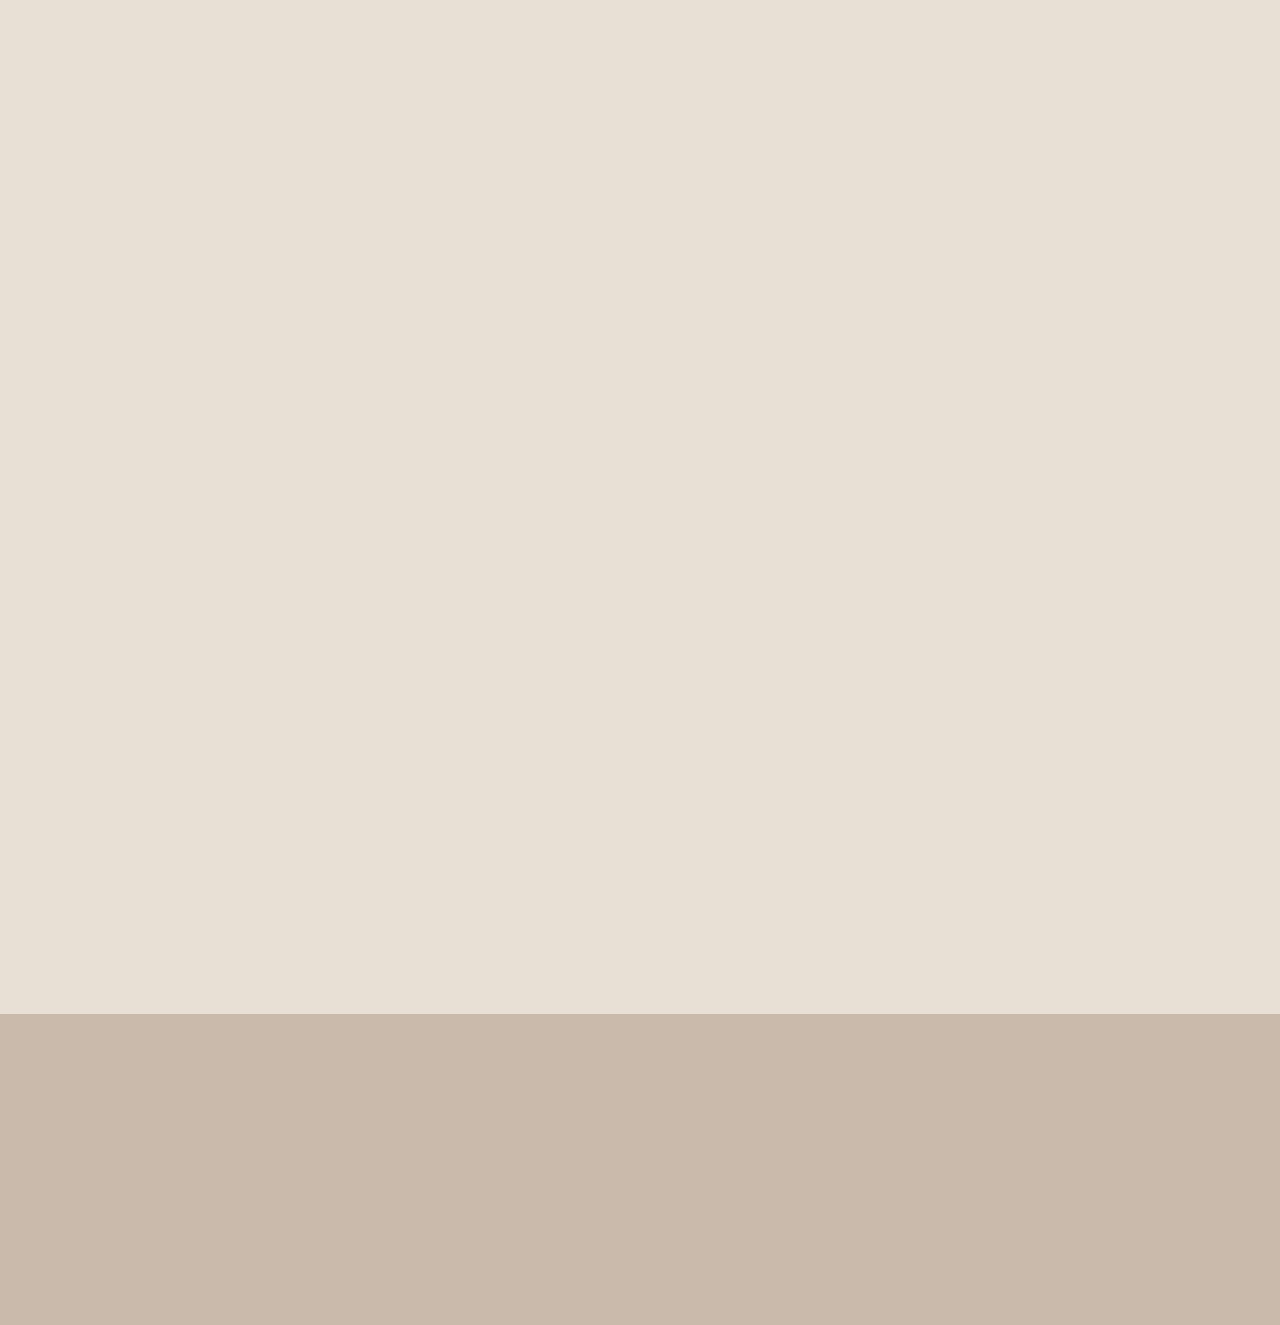
==== commit f82347c9: "20210325" ====
--- a/index.html
+++ b/index.html
@@ -5,8 +5,8 @@
     <meta name="viewport" content="width=device-width, initial-scale=1.0, user-scalable=yes, minimum-scale=1.0, maximum-scale=3.0">
     <meta http-equiv="X-UA-Compatible" content="ie=edge">
     <meta charset="UTF-8">
-    <link rel="icon" href="網頁icon">
-    <title>Home</title>
+    <link rel="icon" href="images/logo/MOOD_icon.ico">
+    <title>MOOD</title>
     <link rel="stylesheet" href="css/font-awesome-4.7.0/css/font-awesome.min.css">
     <link rel="stylesheet" href="css/index.css">
     <link rel="stylesheet" href="js/slick-1.8.1/slick/slick.css">
@@ -16,12 +16,13 @@
 
 <body>
     <header></header>
+    <div class="btmBox"></div>
     <section class="container-fluid wow animate__animated animate__fadeInUp1 animate__slow">
         <div class="sliderTop">
             <div class="sliderBg1">
                 <div class="sliderTitle">
                     <img src="images/slider/slider1_1920x1080.jpg" class="imgFluid" alt="">
-                    <p class="title wow animate__animated animate__fadeIn animate__slower" data-wow-delay="300ms">NEW ARRIVAL</p>
+                    <h1 class="title wow animate__animated animate__fadeIn animate__slower" data-wow-delay="300ms">NEW ARRIVAL</h1>
                     <a href="#">
                         <div class="btnSet wow animate__animated animate__fadeIn animate__slower" data-wow-delay="300ms"><span>Buy Now</span></div>
                     </a>
@@ -30,14 +31,14 @@
             <div class="sliderBg2">
                 <div class="sliderTitle">
                     <img src="images/slider/slider2_1920x1080.jpg" class="imgFluid" alt="">
-                    <p class="title">MOOD YOUR LIFE</p>
-                    <p class="content">tibique nam. Ut doctus adipisci sed.</p>
+                    <h1 class="title">MOOD YOUR LIFE</h1>
+                    <h4 class="content">tibique nam. Ut doctus adipisci sed.</h4>
                 </div>
             </div>
             <div class="sliderBg3">
                 <div class="sliderTitle">
                     <img src="images/slider/slider3_1920x1080.jpg" class="imgFluid" alt="">
-                    <p class="title">MOOD</p>
+                    <h1 class="title">MOOD</h1>
                 </div>
             </div>
         </div>
@@ -45,7 +46,7 @@
     <section class="container">
         <div class="row">
             <div class="col-lg-8 offset-lg-2 pdTop50 pdBtm50 wow animate__animated animate__fadeInUp">
-                <p class="title">Lorem ipsum dolor</p>
+                <h2 class="title">Lorem ipsum dolor</h2>
                 <p>amet, has no corrumpit deseruisse persequeris, ut saperet tibique nam. Ut doctus adipisci sed. Prompta fuisset voluptatibus affert cetero per te, te partem vituperatoribus sed. Harum causae maluisset ut eum, quo utinam suavitate persequeris
                     an.amet, has no corrumpit deseruisse persequeris, ut saperet tibique nam. Ut doctus adipisci sed. Prompta fuisset voluptatibus affert cetero per te, te partem vituperatoribus sed. Harum causae maluisset ut eum, quo uamet, has no corrumpit
                     deseruisse persequeris, ut saperet tibique nam. Ut doctus adipisci sed. Prompta fuisset voluptatibus affert cetero per te, te partem vituperatoribus sed. Harum causae maluisset ut eum, quo u
@@ -54,7 +55,7 @@
         </div>
         <div class="row">
             <div class="col-lg-8 offset-lg-2 pdBtm50 wow animate__animated animate__fadeInUp">
-                <p class="title">Lorem ipsum dolor</p>
+                <h2 class="title">Lorem ipsum dolor</h2>
                 <p>amet, has no corrumpit deseruisse persequeris, ut saperet tibique nam. Ut doctus adipisci sed. Prompta fuisset voluptatibus affert cetero per te, te partem vituperatoribus sed. Harum causae maluisset ut eum, quo utinam suavitate persequeris
                     an.amet, has no corrumpit deseruisse persequeris, ut saperet tibique nam. Ut doctus adipisci sed. Prompta fuisset voluptatibus affert cetero per te, te partem vituperatoribus sed. Harum causae maluisset ut eum, quo uamet, has no corrumpit
                     deseruisse persequeris, ut saperet tibique nam. Ut doctus adipisci sed. Prompta fuisset voluptatibus affert cetero per te, te partem vituperatoribus sed. Harum causae maluisset ut eum, quo u
@@ -81,26 +82,26 @@
                 <img src="images/product_3.jpg" class="imgFluid d-none d-sm-none d-md-block wow animate__animated animate__fadeInUp" data-wow-delay="300ms" alt="">
             </div>
             <div class="col-lg-4 offset-lg-1 col-md-4 offset-md-1 wow animate__animated animate__fadeInUp noAnyPd slidePd" data-wow-delay="300ms">
-                <p class="title">New Collection</p>
+                <h2 class="title">New Collection</h2>
                 <div class="slider_content">
                     <div class="sliderItems">
                         <div class="sliderImg"><img src="images/new_1.jpg" class="imgFluid" alt="">
-                            <p>Lorem ipsum dolor</p>
+                            <h5>Lorem ipsum dolor</h5>
                         </div>
                         <div class="sliderImg"><img src="images/new_2.jpg" class="imgFluid" alt="">
-                            <p>Lorem ipsum dolor</p>
+                            <h5>Lorem ipsum dolor</h5>
                         </div>
                         <div class="sliderImg"><img src="images/new_3.jpg" class="imgFluid" alt="">
-                            <p>Lorem ipsum dolor</p>
+                            <h5>Lorem ipsum dolor</h5>
                         </div>
                         <div class="sliderImg"><img src="images/new_4.jpg" class="imgFluid" alt="">
-                            <p>Lorem ipsum dolor</p>
+                            <h5>Lorem ipsum dolor</h5>
                         </div>
                         <div class="sliderImg"><img src="images/new_5.jpg" class="imgFluid" alt="">
-                            <p>Lorem ipsum dolor</p>
+                            <h5>Lorem ipsum dolor</h5>
                         </div>
                         <div class="sliderImg"><img src="images/new_6.jpg" class="imgFluid" alt="">
-                            <p>Lorem ipsum dolor</p>
+                            <h5>Lorem ipsum dolor</h5>
                         </div>
                     </div>
                 </div>
@@ -113,7 +114,7 @@
             </div>
         </div>
     </section>
-    <footer class="container-fluid pdTop50 pdBtm80"></footer>
+    <footer class="container-fluid pdTop60 pdBtm50"></footer>
     <script src="js/jquery-3.5.1.min.js"></script>
     <script src="js/slick-1.8.1/slick/slick.min.js"></script>
     <script src="js/index.js"></script>
--- a/css/index.css
+++ b/css/index.css
@@ -1,1957 +1,2172 @@
-/* all page ===================================== */
-
-@import url('https://fonts.googleapis.com/css2?family=Belleza&display=swap');
-* {
-    margin: 0;
-    padding: 0;
-    box-sizing: border-box;
-}
-
-body {
-    min-height: 100vh;
-    display: flex;
-    flex-direction: column;
-    /* footer若需貼底部須新增以上3行 */
-    font-size: 0.95rem;
-    font-family: "Belleza", sans-serif;
-    letter-spacing: 0.05rem;
-    color: #333333;
-    background-color: #E8E0D4;
-    overflow-x: hidden;
-}
-
-a {
-    text-decoration: none;
-}
-
-ul,
-ol,
-li {
-    list-style: none;
-}
-
-.imgFluid {
-    width: 100%;
-    height: auto;
-}
-
-.pdTop20 {
-    padding-top: 20px;
-}
-
-.pdTop30 {
-    padding-top: 30px;
-}
-
-.pdTop40 {
-    padding-top: 40px;
-}
-
-.pdTop50 {
-    padding-top: 50px;
-}
-
-.pdTop60 {
-    padding-top: 60px;
-}
-
-.pdTop70 {
-    padding-top: 70px;
-}
-
-.pdTop80 {
-    padding-top: 80px;
-}
-
-.pdTop90 {
-    padding-top: 90px;
-}
-
-.pdTop100 {
-    padding-top: 100px;
-}
-
-.pdTop120 {
-    padding-top: 120px;
-}
-
-.pdTop140 {
-    padding-top: 140px;
-}
-
-.pdTop160 {
-    padding-top: 160px;
-}
-
-.pdBtm20 {
-    padding-bottom: 20px;
-}
-
-.pdBtm30 {
-    padding-bottom: 30px;
-}
-
-.pdBtm40 {
-    padding-bottom: 40px;
-}
-
-.pdBtm50 {
-    padding-bottom: 50px;
-}
-
-.pdBtm60 {
-    padding-bottom: 60px;
-}
-
-.pdBtm70 {
-    padding-bottom: 70px;
-}
-
-.pdBtm80 {
-    padding-bottom: 80px;
-}
-
-.pdBtm90 {
-    padding-bottom: 90px;
-}
-
-.pdBtm100 {
-    padding-bottom: 100px;
-}
-
-.pdBtm120 {
-    padding-bottom: 120px;
-}
-
-.pdBtm140 {
-    padding-bottom: 140px;
-}
-
-.pdBtm160 {
-    padding-top: 160px;
-}
-
-.vCenter {
-    display: flex;
-    vertical-align: middle;
-    align-items: center;
-}
-
-.noAnyPd {
-    padding-top: 0 !important;
-    padding-bottom: 0 !important;
-    padding-left: 0 !important;
-    padding-right: 0 !important;
-}
-
-.noPdBtm {
-    padding-bottom: 0
-}
-
-
-/* bootstrap grid ===================================== */
-
-.container {
-    width: 100%;
-    padding-right: 15px;
-    padding-left: 15px;
-    margin-right: auto;
-    margin-left: auto;
-}
-
-@media (min-width: 576px) {
+    /* all page ===================================== */
+    
+    @import url('https://fonts.googleapis.com/css2?family=Belleza&family=Noto+Sans+TC&display=swap');
+    * {
+        margin: 0;
+        padding: 0;
+        box-sizing: border-box;
+    }
+    
+    body {
+        min-height: 100vh;
+        display: flex;
+        flex-direction: column;
+        /* footer若需貼底部須新增以上3行 */
+        font-family: 'Belleza', 'Noto Sans TC', sans-serif;
+        letter-spacing: 0.05rem;
+        color: #333333;
+        background-color: #E8E0D4;
+        overflow-x: hidden;
+    }
+    
+    a {
+        text-decoration: none;
+    }
+    
+    ul,
+    ol,
+    li {
+        list-style: none;
+    }
+    
+    h1,
+    h2,
+    h3,
+    h4,
+    h4,
+    h5,
+    h6 {
+        font-weight: normal;
+    }
+    /* 桌機 */
+    
+    @media(min-width: 1025px) {
+        /* 輪播標題 */
+        h1 {
+            font-size: 4.5rem;
+        }
+        /* 首頁標題、首頁內容標題、商品內容標題 */
+        h2 {
+            font-size: 2rem;
+        }
+        /* 輪播副標、商品列表標題 */
+        h3 {
+            font-size: 1.75rem;
+        }
+        /* 商品內容價錢 */
+        h4 {
+            font-size: 1.5rem;
+        }
+        /* 首頁小輪播內文、商品列表價錢 */
+        h5 {
+            font-size: 1.25rem;
+        }
+        /* footer標題 */
+        h6 {
+            font-size: 1.1rem;
+        }
+        p {
+            font-size: 1rem;
+        }
+    }
+    /* 手機 */
+    
+    @media(max-width: 1024px) {
+        /* 輪播標題 */
+        h1 {
+            font-size: 2.5rem;
+        }
+        /* 首頁標題、首頁內容標題、商品內容標題 */
+        h2 {
+            font-size: 1.7rem;
+        }
+        /* 輪播副標、商品列表標題 */
+        h3 {
+            font-size: 1.5rem;
+        }
+        /* 商品內容價錢 */
+        h4 {
+            font-size: 1.3rem;
+        }
+        /* 首頁小輪播內文、商品列表價錢 */
+        h5 {
+            font-size: 1.2rem;
+        }
+        /* footer標題 */
+        h6 {
+            font-size: 1.1rem;
+        }
+        p {
+            font-size: 1rem;
+        }
+    }
+    
+    .imgFluid {
+        width: 100%;
+        height: auto;
+    }
+    
+    .pdTop20 {
+        padding-top: 20px;
+    }
+    
+    .pdTop30 {
+        padding-top: 30px;
+    }
+    
+    .pdTop40 {
+        padding-top: 40px;
+    }
+    
+    .pdTop50 {
+        padding-top: 50px;
+    }
+    
+    .pdTop60 {
+        padding-top: 60px;
+    }
+    
+    .pdTop70 {
+        padding-top: 70px;
+    }
+    
+    .pdTop80 {
+        padding-top: 80px;
+    }
+    
+    .pdTop90 {
+        padding-top: 90px;
+    }
+    
+    .pdTop100 {
+        padding-top: 100px;
+    }
+    
+    .pdTop120 {
+        padding-top: 120px;
+    }
+    
+    .pdTop140 {
+        padding-top: 140px;
+    }
+    
+    .pdTop160 {
+        padding-top: 160px;
+    }
+    
+    .pdBtm20 {
+        padding-bottom: 20px;
+    }
+    
+    .pdBtm30 {
+        padding-bottom: 30px;
+    }
+    
+    .pdBtm40 {
+        padding-bottom: 40px;
+    }
+    
+    .pdBtm50 {
+        padding-bottom: 50px;
+    }
+    
+    .pdBtm60 {
+        padding-bottom: 60px;
+    }
+    
+    .pdBtm70 {
+        padding-bottom: 70px;
+    }
+    
+    .pdBtm80 {
+        padding-bottom: 80px;
+    }
+    
+    .pdBtm90 {
+        padding-bottom: 90px;
+    }
+    
+    .pdBtm100 {
+        padding-bottom: 100px;
+    }
+    
+    .pdBtm120 {
+        padding-bottom: 120px;
+    }
+    
+    .pdBtm140 {
+        padding-bottom: 140px;
+    }
+    
+    .pdBtm160 {
+        padding-top: 160px;
+    }
+    
+    .vCenter {
+        display: flex;
+        vertical-align: middle;
+        align-items: center;
+    }
+    
+    .noAnyPd {
+        padding-top: 0 !important;
+        padding-bottom: 0 !important;
+        padding-left: 0 !important;
+        padding-right: 0 !important;
+    }
+    
+    .noPdBtm {
+        padding-bottom: 0
+    }
+    /* bootstrap grid ===================================== */
+    
     .container {
-        max-width: 540px;
-    }
-}
-
-@media (min-width: 768px) {
-    .container {
-        max-width: 720px;
-    }
-}
-
-@media (min-width: 992px) {
-    .container {
-        max-width: 960px;
-    }
-}
-
-@media (min-width: 1200px) {
-    .container {
-        max-width: 1140px;
-    }
-}
-
-.container-fluid {
-    width: 100%;
-    margin-right: auto;
-    margin-left: auto;
-}
-
-.row {
-    display: -ms-flexbox;
-    display: flex;
-    -ms-flex-wrap: wrap;
-    flex-wrap: wrap;
-}
-
-.no-gutters {
-    margin-right: 0;
-    margin-left: 0;
-}
-
-.no-gutters>.col,
-.no-gutters>[class*="col-"] {
-    padding-right: 0;
-    padding-left: 0;
-}
-
-.col-1,
-.col-2,
-.col-3,
-.col-4,
-.col-5,
-.col-6,
-.col-7,
-.col-8,
-.col-9,
-.col-10,
-.col-11,
-.col-12,
-.col,
-.col-auto,
-.col-sm-1,
-.col-sm-2,
-.col-sm-3,
-.col-sm-4,
-.col-sm-5,
-.col-sm-6,
-.col-sm-7,
-.col-sm-8,
-.col-sm-9,
-.col-sm-10,
-.col-sm-11,
-.col-sm-12,
-.col-sm,
-.col-sm-auto,
-.col-md-1,
-.col-md-2,
-.col-md-3,
-.col-md-4,
-.col-md-5,
-.col-md-6,
-.col-md-7,
-.col-md-8,
-.col-md-9,
-.col-md-10,
-.col-md-11,
-.col-md-12,
-.col-md,
-.col-md-auto,
-.col-lg-1,
-.col-lg-2,
-.col-lg-3,
-.col-lg-4,
-.col-lg-5,
-.col-lg-6,
-.col-lg-7,
-.col-lg-8,
-.col-lg-9,
-.col-lg-10,
-.col-lg-11,
-.col-lg-12,
-.col-lg,
-.col-lg-auto,
-.col-xl-1,
-.col-xl-2,
-.col-xl-3,
-.col-xl-4,
-.col-xl-5,
-.col-xl-6,
-.col-xl-7,
-.col-xl-8,
-.col-xl-9,
-.col-xl-10,
-.col-xl-11,
-.col-xl-12,
-.col-xl,
-.col-xl-auto {
-    position: relative;
-    width: 100%;
-    padding-right: 15px;
-    padding-left: 15px;
-}
-
-.col {
-    -ms-flex-preferred-size: 0;
-    flex-basis: 0;
-    -ms-flex-positive: 1;
-    flex-grow: 1;
-    max-width: 100%;
-}
-
-.col-auto {
-    -ms-flex: 0 0 auto;
-    flex: 0 0 auto;
-    width: auto;
-    max-width: 100%;
-}
-
-.col-1 {
-    -ms-flex: 0 0 8.333333%;
-    flex: 0 0 8.333333%;
-    max-width: 8.333333%;
-}
-
-.col-2 {
-    -ms-flex: 0 0 16.666667%;
-    flex: 0 0 16.666667%;
-    max-width: 16.666667%;
-}
-
-.col-3 {
-    -ms-flex: 0 0 25%;
-    flex: 0 0 25%;
-    max-width: 25%;
-}
-
-.col-4 {
-    -ms-flex: 0 0 33.333333%;
-    flex: 0 0 33.333333%;
-    max-width: 33.333333%;
-}
-
-.col-5 {
-    -ms-flex: 0 0 41.666667%;
-    flex: 0 0 41.666667%;
-    max-width: 41.666667%;
-}
-
-.col-6 {
-    -ms-flex: 0 0 50%;
-    flex: 0 0 50%;
-    max-width: 50%;
-}
-
-.col-7 {
-    -ms-flex: 0 0 58.333333%;
-    flex: 0 0 58.333333%;
-    max-width: 58.333333%;
-}
-
-.col-8 {
-    -ms-flex: 0 0 66.666667%;
-    flex: 0 0 66.666667%;
-    max-width: 66.666667%;
-}
-
-.col-9 {
-    -ms-flex: 0 0 75%;
-    flex: 0 0 75%;
-    max-width: 75%;
-}
-
-.col-10 {
-    -ms-flex: 0 0 83.333333%;
-    flex: 0 0 83.333333%;
-    max-width: 83.333333%;
-}
-
-.col-11 {
-    -ms-flex: 0 0 91.666667%;
-    flex: 0 0 91.666667%;
-    max-width: 91.666667%;
-}
-
-.col-12 {
-    -ms-flex: 0 0 100%;
-    flex: 0 0 100%;
-    max-width: 100%;
-}
-
-.order-first {
-    -ms-flex-order: -1;
-    order: -1;
-}
-
-.order-last {
-    -ms-flex-order: 13;
-    order: 13;
-}
-
-.order-0 {
-    -ms-flex-order: 0;
-    order: 0;
-}
-
-.order-1 {
-    -ms-flex-order: 1;
-    order: 1;
-}
-
-.order-2 {
-    -ms-flex-order: 2;
-    order: 2;
-}
-
-.order-3 {
-    -ms-flex-order: 3;
-    order: 3;
-}
-
-.order-4 {
-    -ms-flex-order: 4;
-    order: 4;
-}
-
-.order-5 {
-    -ms-flex-order: 5;
-    order: 5;
-}
-
-.order-6 {
-    -ms-flex-order: 6;
-    order: 6;
-}
-
-.order-7 {
-    -ms-flex-order: 7;
-    order: 7;
-}
-
-.order-8 {
-    -ms-flex-order: 8;
-    order: 8;
-}
-
-.order-9 {
-    -ms-flex-order: 9;
-    order: 9;
-}
-
-.order-10 {
-    -ms-flex-order: 10;
-    order: 10;
-}
-
-.order-11 {
-    -ms-flex-order: 11;
-    order: 11;
-}
-
-.order-12 {
-    -ms-flex-order: 12;
-    order: 12;
-}
-
-.offset-1 {
-    margin-left: 8.333333%;
-}
-
-.offset-2 {
-    margin-left: 16.666667%;
-}
-
-.offset-3 {
-    margin-left: 25%;
-}
-
-.offset-4 {
-    margin-left: 33.333333%;
-}
-
-.offset-5 {
-    margin-left: 41.666667%;
-}
-
-.offset-6 {
-    margin-left: 50%;
-}
-
-.offset-7 {
-    margin-left: 58.333333%;
-}
-
-.offset-8 {
-    margin-left: 66.666667%;
-}
-
-.offset-9 {
-    margin-left: 75%;
-}
-
-.offset-10 {
-    margin-left: 83.333333%;
-}
-
-.offset-11 {
-    margin-left: 91.666667%;
-}
-
-@media (min-width: 576px) {
-    .col-sm {
+        width: 100%;
+        padding-right: 15px;
+        padding-left: 15px;
+        margin-right: auto;
+        margin-left: auto;
+    }
+    
+    @media (min-width: 576px) {
+        .container {
+            max-width: 540px;
+        }
+    }
+    
+    @media (min-width: 768px) {
+        .container {
+            max-width: 720px;
+        }
+    }
+    
+    @media (min-width: 992px) {
+        .container {
+            max-width: 960px;
+        }
+    }
+    
+    @media (min-width: 1200px) {
+        .container {
+            max-width: 1140px;
+        }
+    }
+    
+    .container-fluid {
+        width: 100%;
+        margin-right: auto;
+        margin-left: auto;
+    }
+    
+    .row {
+        display: -ms-flexbox;
+        display: flex;
+        -ms-flex-wrap: wrap;
+        flex-wrap: wrap;
+    }
+    
+    .no-gutters {
+        margin-right: 0;
+        margin-left: 0;
+    }
+    
+    .no-gutters>.col,
+    .no-gutters>[class*="col-"] {
+        padding-right: 0;
+        padding-left: 0;
+    }
+    
+    .col-1,
+    .col-2,
+    .col-3,
+    .col-4,
+    .col-5,
+    .col-6,
+    .col-7,
+    .col-8,
+    .col-9,
+    .col-10,
+    .col-11,
+    .col-12,
+    .col,
+    .col-auto,
+    .col-sm-1,
+    .col-sm-2,
+    .col-sm-3,
+    .col-sm-4,
+    .col-sm-5,
+    .col-sm-6,
+    .col-sm-7,
+    .col-sm-8,
+    .col-sm-9,
+    .col-sm-10,
+    .col-sm-11,
+    .col-sm-12,
+    .col-sm,
+    .col-sm-auto,
+    .col-md-1,
+    .col-md-2,
+    .col-md-3,
+    .col-md-4,
+    .col-md-5,
+    .col-md-6,
+    .col-md-7,
+    .col-md-8,
+    .col-md-9,
+    .col-md-10,
+    .col-md-11,
+    .col-md-12,
+    .col-md,
+    .col-md-auto,
+    .col-lg-1,
+    .col-lg-2,
+    .col-lg-3,
+    .col-lg-4,
+    .col-lg-5,
+    .col-lg-6,
+    .col-lg-7,
+    .col-lg-8,
+    .col-lg-9,
+    .col-lg-10,
+    .col-lg-11,
+    .col-lg-12,
+    .col-lg,
+    .col-lg-auto,
+    .col-xl-1,
+    .col-xl-2,
+    .col-xl-3,
+    .col-xl-4,
+    .col-xl-5,
+    .col-xl-6,
+    .col-xl-7,
+    .col-xl-8,
+    .col-xl-9,
+    .col-xl-10,
+    .col-xl-11,
+    .col-xl-12,
+    .col-xl,
+    .col-xl-auto {
+        position: relative;
+        width: 100%;
+        padding-right: 15px;
+        padding-left: 15px;
+    }
+    
+    .col {
         -ms-flex-preferred-size: 0;
         flex-basis: 0;
         -ms-flex-positive: 1;
         flex-grow: 1;
         max-width: 100%;
     }
-    .col-sm-auto {
+    
+    .col-auto {
         -ms-flex: 0 0 auto;
         flex: 0 0 auto;
         width: auto;
         max-width: 100%;
     }
-    .col-sm-1 {
+    
+    .col-1 {
         -ms-flex: 0 0 8.333333%;
         flex: 0 0 8.333333%;
         max-width: 8.333333%;
     }
-    .col-sm-2 {
+    
+    .col-2 {
         -ms-flex: 0 0 16.666667%;
         flex: 0 0 16.666667%;
         max-width: 16.666667%;
     }
-    .col-sm-3 {
+    
+    .col-3 {
         -ms-flex: 0 0 25%;
         flex: 0 0 25%;
         max-width: 25%;
     }
-    .col-sm-4 {
+    
+    .col-4 {
         -ms-flex: 0 0 33.333333%;
         flex: 0 0 33.333333%;
         max-width: 33.333333%;
     }
-    .col-sm-5 {
+    
+    .col-5 {
         -ms-flex: 0 0 41.666667%;
         flex: 0 0 41.666667%;
         max-width: 41.666667%;
     }
-    .col-sm-6 {
+    
+    .col-6 {
         -ms-flex: 0 0 50%;
         flex: 0 0 50%;
         max-width: 50%;
     }
-    .col-sm-7 {
+    
+    .col-7 {
         -ms-flex: 0 0 58.333333%;
         flex: 0 0 58.333333%;
         max-width: 58.333333%;
     }
-    .col-sm-8 {
+    
+    .col-8 {
         -ms-flex: 0 0 66.666667%;
         flex: 0 0 66.666667%;
         max-width: 66.666667%;
     }
-    .col-sm-9 {
+    
+    .col-9 {
         -ms-flex: 0 0 75%;
         flex: 0 0 75%;
         max-width: 75%;
     }
-    .col-sm-10 {
+    
+    .col-10 {
         -ms-flex: 0 0 83.333333%;
         flex: 0 0 83.333333%;
         max-width: 83.333333%;
     }
-    .col-sm-11 {
+    
+    .col-11 {
         -ms-flex: 0 0 91.666667%;
         flex: 0 0 91.666667%;
         max-width: 91.666667%;
     }
-    .col-sm-12 {
+    
+    .col-12 {
         -ms-flex: 0 0 100%;
         flex: 0 0 100%;
         max-width: 100%;
     }
-    .order-sm-first {
+    
+    .order-first {
         -ms-flex-order: -1;
         order: -1;
     }
-    .order-sm-last {
+    
+    .order-last {
         -ms-flex-order: 13;
         order: 13;
     }
-    .order-sm-0 {
+    
+    .order-0 {
         -ms-flex-order: 0;
         order: 0;
     }
-    .order-sm-1 {
+    
+    .order-1 {
         -ms-flex-order: 1;
         order: 1;
     }
-    .order-sm-2 {
+    
+    .order-2 {
         -ms-flex-order: 2;
         order: 2;
     }
-    .order-sm-3 {
+    
+    .order-3 {
         -ms-flex-order: 3;
         order: 3;
     }
-    .order-sm-4 {
+    
+    .order-4 {
         -ms-flex-order: 4;
         order: 4;
     }
-    .order-sm-5 {
+    
+    .order-5 {
         -ms-flex-order: 5;
         order: 5;
     }
-    .order-sm-6 {
+    
+    .order-6 {
         -ms-flex-order: 6;
         order: 6;
     }
-    .order-sm-7 {
+    
+    .order-7 {
         -ms-flex-order: 7;
         order: 7;
     }
-    .order-sm-8 {
+    
+    .order-8 {
         -ms-flex-order: 8;
         order: 8;
     }
-    .order-sm-9 {
+    
+    .order-9 {
         -ms-flex-order: 9;
         order: 9;
     }
-    .order-sm-10 {
+    
+    .order-10 {
         -ms-flex-order: 10;
         order: 10;
     }
-    .order-sm-11 {
+    
+    .order-11 {
         -ms-flex-order: 11;
         order: 11;
     }
-    .order-sm-12 {
+    
+    .order-12 {
         -ms-flex-order: 12;
         order: 12;
     }
-    .offset-sm-0 {
-        margin-left: 0;
-    }
-    .offset-sm-1 {
+    
+    .offset-1 {
         margin-left: 8.333333%;
     }
-    .offset-sm-2 {
+    
+    .offset-2 {
         margin-left: 16.666667%;
     }
-    .offset-sm-3 {
+    
+    .offset-3 {
         margin-left: 25%;
     }
-    .offset-sm-4 {
+    
+    .offset-4 {
         margin-left: 33.333333%;
     }
-    .offset-sm-5 {
+    
+    .offset-5 {
         margin-left: 41.666667%;
     }
-    .offset-sm-6 {
+    
+    .offset-6 {
         margin-left: 50%;
     }
-    .offset-sm-7 {
+    
+    .offset-7 {
         margin-left: 58.333333%;
     }
-    .offset-sm-8 {
+    
+    .offset-8 {
         margin-left: 66.666667%;
     }
-    .offset-sm-9 {
+    
+    .offset-9 {
         margin-left: 75%;
     }
-    .offset-sm-10 {
+    
+    .offset-10 {
         margin-left: 83.333333%;
     }
-    .offset-sm-11 {
+    
+    .offset-11 {
         margin-left: 91.666667%;
     }
-}
-
-@media (min-width: 768px) {
-    .col-md {
-        -ms-flex-preferred-size: 0;
-        flex-basis: 0;
-        -ms-flex-positive: 1;
-        flex-grow: 1;
-        max-width: 100%;
-    }
-    .col-md-auto {
-        -ms-flex: 0 0 auto;
-        flex: 0 0 auto;
-        width: auto;
-        max-width: 100%;
-    }
-    .col-md-1 {
-        -ms-flex: 0 0 8.333333%;
-        flex: 0 0 8.333333%;
-        max-width: 8.333333%;
-    }
-    .col-md-2 {
-        -ms-flex: 0 0 16.666667%;
-        flex: 0 0 16.666667%;
-        max-width: 16.666667%;
-    }
-    .col-md-3 {
-        -ms-flex: 0 0 25%;
-        flex: 0 0 25%;
-        max-width: 25%;
-    }
-    .col-md-4 {
-        -ms-flex: 0 0 33.333333%;
-        flex: 0 0 33.333333%;
-        max-width: 33.333333%;
-    }
-    .col-md-5 {
-        -ms-flex: 0 0 41.666667%;
-        flex: 0 0 41.666667%;
-        max-width: 41.666667%;
-    }
-    .col-md-6 {
-        -ms-flex: 0 0 50%;
-        flex: 0 0 50%;
-        max-width: 50%;
-    }
-    .col-md-7 {
-        -ms-flex: 0 0 58.333333%;
-        flex: 0 0 58.333333%;
-        max-width: 58.333333%;
-    }
-    .col-md-8 {
-        -ms-flex: 0 0 66.666667%;
-        flex: 0 0 66.666667%;
-        max-width: 66.666667%;
-    }
-    .col-md-9 {
-        -ms-flex: 0 0 75%;
-        flex: 0 0 75%;
-        max-width: 75%;
-    }
-    .col-md-10 {
-        -ms-flex: 0 0 83.333333%;
-        flex: 0 0 83.333333%;
-        max-width: 83.333333%;
-    }
-    .col-md-11 {
-        -ms-flex: 0 0 91.666667%;
-        flex: 0 0 91.666667%;
-        max-width: 91.666667%;
-    }
-    .col-md-12 {
-        -ms-flex: 0 0 100%;
-        flex: 0 0 100%;
-        max-width: 100%;
-    }
-    .order-md-first {
-        -ms-flex-order: -1;
-        order: -1;
-    }
-    .order-md-last {
-        -ms-flex-order: 13;
-        order: 13;
-    }
-    .order-md-0 {
-        -ms-flex-order: 0;
-        order: 0;
-    }
-    .order-md-1 {
-        -ms-flex-order: 1;
-        order: 1;
-    }
-    .order-md-2 {
-        -ms-flex-order: 2;
-        order: 2;
-    }
-    .order-md-3 {
-        -ms-flex-order: 3;
-        order: 3;
-    }
-    .order-md-4 {
-        -ms-flex-order: 4;
-        order: 4;
-    }
-    .order-md-5 {
-        -ms-flex-order: 5;
-        order: 5;
-    }
-    .order-md-6 {
-        -ms-flex-order: 6;
-        order: 6;
-    }
-    .order-md-7 {
-        -ms-flex-order: 7;
-        order: 7;
-    }
-    .order-md-8 {
-        -ms-flex-order: 8;
-        order: 8;
-    }
-    .order-md-9 {
-        -ms-flex-order: 9;
-        order: 9;
-    }
-    .order-md-10 {
-        -ms-flex-order: 10;
-        order: 10;
-    }
-    .order-md-11 {
-        -ms-flex-order: 11;
-        order: 11;
-    }
-    .order-md-12 {
-        -ms-flex-order: 12;
-        order: 12;
-    }
-    .offset-md-0 {
-        margin-left: 0;
-    }
-    .offset-md-1 {
-        margin-left: 8.333333%;
-    }
-    .offset-md-2 {
-        margin-left: 16.666667%;
-    }
-    .offset-md-3 {
-        margin-left: 25%;
-    }
-    .offset-md-4 {
-        margin-left: 33.333333%;
-    }
-    .offset-md-5 {
-        margin-left: 41.666667%;
-    }
-    .offset-md-6 {
-        margin-left: 50%;
-    }
-    .offset-md-7 {
-        margin-left: 58.333333%;
-    }
-    .offset-md-8 {
-        margin-left: 66.666667%;
-    }
-    .offset-md-9 {
-        margin-left: 75%;
-    }
-    .offset-md-10 {
-        margin-left: 83.333333%;
-    }
-    .offset-md-11 {
-        margin-left: 91.666667%;
-    }
-}
-
-@media (min-width: 992px) {
-    .col-lg {
-        -ms-flex-preferred-size: 0;
-        flex-basis: 0;
-        -ms-flex-positive: 1;
-        flex-grow: 1;
-        max-width: 100%;
-    }
-    .col-lg-auto {
-        -ms-flex: 0 0 auto;
-        flex: 0 0 auto;
-        width: auto;
-        max-width: 100%;
-    }
-    .col-lg-1 {
-        -ms-flex: 0 0 8.333333%;
-        flex: 0 0 8.333333%;
-        max-width: 8.333333%;
-    }
-    .col-lg-2 {
-        -ms-flex: 0 0 16.666667%;
-        flex: 0 0 16.666667%;
-        max-width: 16.666667%;
-    }
-    .col-lg-3 {
-        -ms-flex: 0 0 25%;
-        flex: 0 0 25%;
-        max-width: 25%;
-    }
-    .col-lg-4 {
-        -ms-flex: 0 0 33.333333%;
-        flex: 0 0 33.333333%;
-        max-width: 33.333333%;
-    }
-    .col-lg-5 {
-        -ms-flex: 0 0 41.666667%;
-        flex: 0 0 41.666667%;
-        max-width: 41.666667%;
-    }
-    .col-lg-6 {
-        -ms-flex: 0 0 50%;
-        flex: 0 0 50%;
-        max-width: 50%;
-    }
-    .col-lg-7 {
-        -ms-flex: 0 0 58.333333%;
-        flex: 0 0 58.333333%;
-        max-width: 58.333333%;
-    }
-    .col-lg-8 {
-        -ms-flex: 0 0 66.666667%;
-        flex: 0 0 66.666667%;
-        max-width: 66.666667%;
-    }
-    .col-lg-9 {
-        -ms-flex: 0 0 75%;
-        flex: 0 0 75%;
-        max-width: 75%;
-    }
-    .col-lg-10 {
-        -ms-flex: 0 0 83.333333%;
-        flex: 0 0 83.333333%;
-        max-width: 83.333333%;
-    }
-    .col-lg-11 {
-        -ms-flex: 0 0 91.666667%;
-        flex: 0 0 91.666667%;
-        max-width: 91.666667%;
-    }
-    .col-lg-12 {
-        -ms-flex: 0 0 100%;
-        flex: 0 0 100%;
-        max-width: 100%;
-    }
-    .order-lg-first {
-        -ms-flex-order: -1;
-        order: -1;
-    }
-    .order-lg-last {
-        -ms-flex-order: 13;
-        order: 13;
-    }
-    .order-lg-0 {
-        -ms-flex-order: 0;
-        order: 0;
-    }
-    .order-lg-1 {
-        -ms-flex-order: 1;
-        order: 1;
-    }
-    .order-lg-2 {
-        -ms-flex-order: 2;
-        order: 2;
-    }
-    .order-lg-3 {
-        -ms-flex-order: 3;
-        order: 3;
-    }
-    .order-lg-4 {
-        -ms-flex-order: 4;
-        order: 4;
-    }
-    .order-lg-5 {
-        -ms-flex-order: 5;
-        order: 5;
-    }
-    .order-lg-6 {
-        -ms-flex-order: 6;
-        order: 6;
-    }
-    .order-lg-7 {
-        -ms-flex-order: 7;
-        order: 7;
-    }
-    .order-lg-8 {
-        -ms-flex-order: 8;
-        order: 8;
-    }
-    .order-lg-9 {
-        -ms-flex-order: 9;
-        order: 9;
-    }
-    .order-lg-10 {
-        -ms-flex-order: 10;
-        order: 10;
-    }
-    .order-lg-11 {
-        -ms-flex-order: 11;
-        order: 11;
-    }
-    .order-lg-12 {
-        -ms-flex-order: 12;
-        order: 12;
-    }
-    .offset-lg-0 {
-        margin-left: 0;
-    }
-    .offset-lg-1 {
-        margin-left: 8.333333%;
-    }
-    .offset-lg-2 {
-        margin-left: 16.666667%;
-    }
-    .offset-lg-3 {
-        margin-left: 25%;
-    }
-    .offset-lg-4 {
-        margin-left: 33.333333%;
-    }
-    .offset-lg-5 {
-        margin-left: 41.666667%;
-    }
-    .offset-lg-6 {
-        margin-left: 50%;
-    }
-    .offset-lg-7 {
-        margin-left: 58.333333%;
-    }
-    .offset-lg-8 {
-        margin-left: 66.666667%;
-    }
-    .offset-lg-9 {
-        margin-left: 75%;
-    }
-    .offset-lg-10 {
-        margin-left: 83.333333%;
-    }
-    .offset-lg-11 {
-        margin-left: 91.666667%;
-    }
-}
-
-@media (min-width: 1200px) {
-    .col-xl {
-        -ms-flex-preferred-size: 0;
-        flex-basis: 0;
-        -ms-flex-positive: 1;
-        flex-grow: 1;
-        max-width: 100%;
-    }
-    .col-xl-auto {
-        -ms-flex: 0 0 auto;
-        flex: 0 0 auto;
-        width: auto;
-        max-width: 100%;
-    }
-    .col-xl-1 {
-        -ms-flex: 0 0 8.333333%;
-        flex: 0 0 8.333333%;
-        max-width: 8.333333%;
-    }
-    .col-xl-2 {
-        -ms-flex: 0 0 16.666667%;
-        flex: 0 0 16.666667%;
-        max-width: 16.666667%;
-    }
-    .col-xl-3 {
-        -ms-flex: 0 0 25%;
-        flex: 0 0 25%;
-        max-width: 25%;
-    }
-    .col-xl-4 {
-        -ms-flex: 0 0 33.333333%;
-        flex: 0 0 33.333333%;
-        max-width: 33.333333%;
-    }
-    .col-xl-5 {
-        -ms-flex: 0 0 41.666667%;
-        flex: 0 0 41.666667%;
-        max-width: 41.666667%;
-    }
-    .col-xl-6 {
-        -ms-flex: 0 0 50%;
-        flex: 0 0 50%;
-        max-width: 50%;
-    }
-    .col-xl-7 {
-        -ms-flex: 0 0 58.333333%;
-        flex: 0 0 58.333333%;
-        max-width: 58.333333%;
-    }
-    .col-xl-8 {
-        -ms-flex: 0 0 66.666667%;
-        flex: 0 0 66.666667%;
-        max-width: 66.666667%;
-    }
-    .col-xl-9 {
-        -ms-flex: 0 0 75%;
-        flex: 0 0 75%;
-        max-width: 75%;
-    }
-    .col-xl-10 {
-        -ms-flex: 0 0 83.333333%;
-        flex: 0 0 83.333333%;
-        max-width: 83.333333%;
-    }
-    .col-xl-11 {
-        -ms-flex: 0 0 91.666667%;
-        flex: 0 0 91.666667%;
-        max-width: 91.666667%;
-    }
-    .col-xl-12 {
-        -ms-flex: 0 0 100%;
-        flex: 0 0 100%;
-        max-width: 100%;
-    }
-    .order-xl-first {
-        -ms-flex-order: -1;
-        order: -1;
-    }
-    .order-xl-last {
-        -ms-flex-order: 13;
-        order: 13;
-    }
-    .order-xl-0 {
-        -ms-flex-order: 0;
-        order: 0;
-    }
-    .order-xl-1 {
-        -ms-flex-order: 1;
-        order: 1;
-    }
-    .order-xl-2 {
-        -ms-flex-order: 2;
-        order: 2;
-    }
-    .order-xl-3 {
-        -ms-flex-order: 3;
-        order: 3;
-    }
-    .order-xl-4 {
-        -ms-flex-order: 4;
-        order: 4;
-    }
-    .order-xl-5 {
-        -ms-flex-order: 5;
-        order: 5;
-    }
-    .order-xl-6 {
-        -ms-flex-order: 6;
-        order: 6;
-    }
-    .order-xl-7 {
-        -ms-flex-order: 7;
-        order: 7;
-    }
-    .order-xl-8 {
-        -ms-flex-order: 8;
-        order: 8;
-    }
-    .order-xl-9 {
-        -ms-flex-order: 9;
-        order: 9;
-    }
-    .order-xl-10 {
-        -ms-flex-order: 10;
-        order: 10;
-    }
-    .order-xl-11 {
-        -ms-flex-order: 11;
-        order: 11;
-    }
-    .order-xl-12 {
-        -ms-flex-order: 12;
-        order: 12;
-    }
-    .offset-xl-0 {
-        margin-left: 0;
-    }
-    .offset-xl-1 {
-        margin-left: 8.333333%;
-    }
-    .offset-xl-2 {
-        margin-left: 16.666667%;
-    }
-    .offset-xl-3 {
-        margin-left: 25%;
-    }
-    .offset-xl-4 {
-        margin-left: 33.333333%;
-    }
-    .offset-xl-5 {
-        margin-left: 41.666667%;
-    }
-    .offset-xl-6 {
-        margin-left: 50%;
-    }
-    .offset-xl-7 {
-        margin-left: 58.333333%;
-    }
-    .offset-xl-8 {
-        margin-left: 66.666667%;
-    }
-    .offset-xl-9 {
-        margin-left: 75%;
-    }
-    .offset-xl-10 {
-        margin-left: 83.333333%;
-    }
-    .offset-xl-11 {
-        margin-left: 91.666667%;
-    }
-}
-
-.d-none {
-    display: none !important;
-}
-
-.d-inline {
-    display: inline !important;
-}
-
-.d-inline-block {
-    display: inline-block !important;
-}
-
-.d-block {
-    display: block !important;
-}
-
-.d-table {
-    display: table !important;
-}
-
-.d-table-row {
-    display: table-row !important;
-}
-
-.d-table-cell {
-    display: table-cell !important;
-}
-
-.d-flex {
-    display: -ms-flexbox !important;
-    display: flex !important;
-}
-
-.d-inline-flex {
-    display: -ms-inline-flexbox !important;
-    display: inline-flex !important;
-}
-
-@media (min-width: 576px) {
-    .d-sm-none {
+    
+    @media (min-width: 576px) {
+        .col-sm {
+            -ms-flex-preferred-size: 0;
+            flex-basis: 0;
+            -ms-flex-positive: 1;
+            flex-grow: 1;
+            max-width: 100%;
+        }
+        .col-sm-auto {
+            -ms-flex: 0 0 auto;
+            flex: 0 0 auto;
+            width: auto;
+            max-width: 100%;
+        }
+        .col-sm-1 {
+            -ms-flex: 0 0 8.333333%;
+            flex: 0 0 8.333333%;
+            max-width: 8.333333%;
+        }
+        .col-sm-2 {
+            -ms-flex: 0 0 16.666667%;
+            flex: 0 0 16.666667%;
+            max-width: 16.666667%;
+        }
+        .col-sm-3 {
+            -ms-flex: 0 0 25%;
+            flex: 0 0 25%;
+            max-width: 25%;
+        }
+        .col-sm-4 {
+            -ms-flex: 0 0 33.333333%;
+            flex: 0 0 33.333333%;
+            max-width: 33.333333%;
+        }
+        .col-sm-5 {
+            -ms-flex: 0 0 41.666667%;
+            flex: 0 0 41.666667%;
+            max-width: 41.666667%;
+        }
+        .col-sm-6 {
+            -ms-flex: 0 0 50%;
+            flex: 0 0 50%;
+            max-width: 50%;
+        }
+        .col-sm-7 {
+            -ms-flex: 0 0 58.333333%;
+            flex: 0 0 58.333333%;
+            max-width: 58.333333%;
+        }
+        .col-sm-8 {
+            -ms-flex: 0 0 66.666667%;
+            flex: 0 0 66.666667%;
+            max-width: 66.666667%;
+        }
+        .col-sm-9 {
+            -ms-flex: 0 0 75%;
+            flex: 0 0 75%;
+            max-width: 75%;
+        }
+        .col-sm-10 {
+            -ms-flex: 0 0 83.333333%;
+            flex: 0 0 83.333333%;
+            max-width: 83.333333%;
+        }
+        .col-sm-11 {
+            -ms-flex: 0 0 91.666667%;
+            flex: 0 0 91.666667%;
+            max-width: 91.666667%;
+        }
+        .col-sm-12 {
+            -ms-flex: 0 0 100%;
+            flex: 0 0 100%;
+            max-width: 100%;
+        }
+        .order-sm-first {
+            -ms-flex-order: -1;
+            order: -1;
+        }
+        .order-sm-last {
+            -ms-flex-order: 13;
+            order: 13;
+        }
+        .order-sm-0 {
+            -ms-flex-order: 0;
+            order: 0;
+        }
+        .order-sm-1 {
+            -ms-flex-order: 1;
+            order: 1;
+        }
+        .order-sm-2 {
+            -ms-flex-order: 2;
+            order: 2;
+        }
+        .order-sm-3 {
+            -ms-flex-order: 3;
+            order: 3;
+        }
+        .order-sm-4 {
+            -ms-flex-order: 4;
+            order: 4;
+        }
+        .order-sm-5 {
+            -ms-flex-order: 5;
+            order: 5;
+        }
+        .order-sm-6 {
+            -ms-flex-order: 6;
+            order: 6;
+        }
+        .order-sm-7 {
+            -ms-flex-order: 7;
+            order: 7;
+        }
+        .order-sm-8 {
+            -ms-flex-order: 8;
+            order: 8;
+        }
+        .order-sm-9 {
+            -ms-flex-order: 9;
+            order: 9;
+        }
+        .order-sm-10 {
+            -ms-flex-order: 10;
+            order: 10;
+        }
+        .order-sm-11 {
+            -ms-flex-order: 11;
+            order: 11;
+        }
+        .order-sm-12 {
+            -ms-flex-order: 12;
+            order: 12;
+        }
+        .offset-sm-0 {
+            margin-left: 0;
+        }
+        .offset-sm-1 {
+            margin-left: 8.333333%;
+        }
+        .offset-sm-2 {
+            margin-left: 16.666667%;
+        }
+        .offset-sm-3 {
+            margin-left: 25%;
+        }
+        .offset-sm-4 {
+            margin-left: 33.333333%;
+        }
+        .offset-sm-5 {
+            margin-left: 41.666667%;
+        }
+        .offset-sm-6 {
+            margin-left: 50%;
+        }
+        .offset-sm-7 {
+            margin-left: 58.333333%;
+        }
+        .offset-sm-8 {
+            margin-left: 66.666667%;
+        }
+        .offset-sm-9 {
+            margin-left: 75%;
+        }
+        .offset-sm-10 {
+            margin-left: 83.333333%;
+        }
+        .offset-sm-11 {
+            margin-left: 91.666667%;
+        }
+    }
+    
+    @media (min-width: 768px) {
+        .col-md {
+            -ms-flex-preferred-size: 0;
+            flex-basis: 0;
+            -ms-flex-positive: 1;
+            flex-grow: 1;
+            max-width: 100%;
+        }
+        .col-md-auto {
+            -ms-flex: 0 0 auto;
+            flex: 0 0 auto;
+            width: auto;
+            max-width: 100%;
+        }
+        .col-md-1 {
+            -ms-flex: 0 0 8.333333%;
+            flex: 0 0 8.333333%;
+            max-width: 8.333333%;
+        }
+        .col-md-2 {
+            -ms-flex: 0 0 16.666667%;
+            flex: 0 0 16.666667%;
+            max-width: 16.666667%;
+        }
+        .col-md-3 {
+            -ms-flex: 0 0 25%;
+            flex: 0 0 25%;
+            max-width: 25%;
+        }
+        .col-md-4 {
+            -ms-flex: 0 0 33.333333%;
+            flex: 0 0 33.333333%;
+            max-width: 33.333333%;
+        }
+        .col-md-5 {
+            -ms-flex: 0 0 41.666667%;
+            flex: 0 0 41.666667%;
+            max-width: 41.666667%;
+        }
+        .col-md-6 {
+            -ms-flex: 0 0 50%;
+            flex: 0 0 50%;
+            max-width: 50%;
+        }
+        .col-md-7 {
+            -ms-flex: 0 0 58.333333%;
+            flex: 0 0 58.333333%;
+            max-width: 58.333333%;
+        }
+        .col-md-8 {
+            -ms-flex: 0 0 66.666667%;
+            flex: 0 0 66.666667%;
+            max-width: 66.666667%;
+        }
+        .col-md-9 {
+            -ms-flex: 0 0 75%;
+            flex: 0 0 75%;
+            max-width: 75%;
+        }
+        .col-md-10 {
+            -ms-flex: 0 0 83.333333%;
+            flex: 0 0 83.333333%;
+            max-width: 83.333333%;
+        }
+        .col-md-11 {
+            -ms-flex: 0 0 91.666667%;
+            flex: 0 0 91.666667%;
+            max-width: 91.666667%;
+        }
+        .col-md-12 {
+            -ms-flex: 0 0 100%;
+            flex: 0 0 100%;
+            max-width: 100%;
+        }
+        .order-md-first {
+            -ms-flex-order: -1;
+            order: -1;
+        }
+        .order-md-last {
+            -ms-flex-order: 13;
+            order: 13;
+        }
+        .order-md-0 {
+            -ms-flex-order: 0;
+            order: 0;
+        }
+        .order-md-1 {
+            -ms-flex-order: 1;
+            order: 1;
+        }
+        .order-md-2 {
+            -ms-flex-order: 2;
+            order: 2;
+        }
+        .order-md-3 {
+            -ms-flex-order: 3;
+            order: 3;
+        }
+        .order-md-4 {
+            -ms-flex-order: 4;
+            order: 4;
+        }
+        .order-md-5 {
+            -ms-flex-order: 5;
+            order: 5;
+        }
+        .order-md-6 {
+            -ms-flex-order: 6;
+            order: 6;
+        }
+        .order-md-7 {
+            -ms-flex-order: 7;
+            order: 7;
+        }
+        .order-md-8 {
+            -ms-flex-order: 8;
+            order: 8;
+        }
+        .order-md-9 {
+            -ms-flex-order: 9;
+            order: 9;
+        }
+        .order-md-10 {
+            -ms-flex-order: 10;
+            order: 10;
+        }
+        .order-md-11 {
+            -ms-flex-order: 11;
+            order: 11;
+        }
+        .order-md-12 {
+            -ms-flex-order: 12;
+            order: 12;
+        }
+        .offset-md-0 {
+            margin-left: 0;
+        }
+        .offset-md-1 {
+            margin-left: 8.333333%;
+        }
+        .offset-md-2 {
+            margin-left: 16.666667%;
+        }
+        .offset-md-3 {
+            margin-left: 25%;
+        }
+        .offset-md-4 {
+            margin-left: 33.333333%;
+        }
+        .offset-md-5 {
+            margin-left: 41.666667%;
+        }
+        .offset-md-6 {
+            margin-left: 50%;
+        }
+        .offset-md-7 {
+            margin-left: 58.333333%;
+        }
+        .offset-md-8 {
+            margin-left: 66.666667%;
+        }
+        .offset-md-9 {
+            margin-left: 75%;
+        }
+        .offset-md-10 {
+            margin-left: 83.333333%;
+        }
+        .offset-md-11 {
+            margin-left: 91.666667%;
+        }
+    }
+    
+    @media (min-width: 992px) {
+        .col-lg {
+            -ms-flex-preferred-size: 0;
+            flex-basis: 0;
+            -ms-flex-positive: 1;
+            flex-grow: 1;
+            max-width: 100%;
+        }
+        .col-lg-auto {
+            -ms-flex: 0 0 auto;
+            flex: 0 0 auto;
+            width: auto;
+            max-width: 100%;
+        }
+        .col-lg-1 {
+            -ms-flex: 0 0 8.333333%;
+            flex: 0 0 8.333333%;
+            max-width: 8.333333%;
+        }
+        .col-lg-2 {
+            -ms-flex: 0 0 16.666667%;
+            flex: 0 0 16.666667%;
+            max-width: 16.666667%;
+        }
+        .col-lg-3 {
+            -ms-flex: 0 0 25%;
+            flex: 0 0 25%;
+            max-width: 25%;
+        }
+        .col-lg-4 {
+            -ms-flex: 0 0 33.333333%;
+            flex: 0 0 33.333333%;
+            max-width: 33.333333%;
+        }
+        .col-lg-5 {
+            -ms-flex: 0 0 41.666667%;
+            flex: 0 0 41.666667%;
+            max-width: 41.666667%;
+        }
+        .col-lg-6 {
+            -ms-flex: 0 0 50%;
+            flex: 0 0 50%;
+            max-width: 50%;
+        }
+        .col-lg-7 {
+            -ms-flex: 0 0 58.333333%;
+            flex: 0 0 58.333333%;
+            max-width: 58.333333%;
+        }
+        .col-lg-8 {
+            -ms-flex: 0 0 66.666667%;
+            flex: 0 0 66.666667%;
+            max-width: 66.666667%;
+        }
+        .col-lg-9 {
+            -ms-flex: 0 0 75%;
+            flex: 0 0 75%;
+            max-width: 75%;
+        }
+        .col-lg-10 {
+            -ms-flex: 0 0 83.333333%;
+            flex: 0 0 83.333333%;
+            max-width: 83.333333%;
+        }
+        .col-lg-11 {
+            -ms-flex: 0 0 91.666667%;
+            flex: 0 0 91.666667%;
+            max-width: 91.666667%;
+        }
+        .col-lg-12 {
+            -ms-flex: 0 0 100%;
+            flex: 0 0 100%;
+            max-width: 100%;
+        }
+        .order-lg-first {
+            -ms-flex-order: -1;
+            order: -1;
+        }
+        .order-lg-last {
+            -ms-flex-order: 13;
+            order: 13;
+        }
+        .order-lg-0 {
+            -ms-flex-order: 0;
+            order: 0;
+        }
+        .order-lg-1 {
+            -ms-flex-order: 1;
+            order: 1;
+        }
+        .order-lg-2 {
+            -ms-flex-order: 2;
+            order: 2;
+        }
+        .order-lg-3 {
+            -ms-flex-order: 3;
+            order: 3;
+        }
+        .order-lg-4 {
+            -ms-flex-order: 4;
+            order: 4;
+        }
+        .order-lg-5 {
+            -ms-flex-order: 5;
+            order: 5;
+        }
+        .order-lg-6 {
+            -ms-flex-order: 6;
+            order: 6;
+        }
+        .order-lg-7 {
+            -ms-flex-order: 7;
+            order: 7;
+        }
+        .order-lg-8 {
+            -ms-flex-order: 8;
+            order: 8;
+        }
+        .order-lg-9 {
+            -ms-flex-order: 9;
+            order: 9;
+        }
+        .order-lg-10 {
+            -ms-flex-order: 10;
+            order: 10;
+        }
+        .order-lg-11 {
+            -ms-flex-order: 11;
+            order: 11;
+        }
+        .order-lg-12 {
+            -ms-flex-order: 12;
+            order: 12;
+        }
+        .offset-lg-0 {
+            margin-left: 0;
+        }
+        .offset-lg-1 {
+            margin-left: 8.333333%;
+        }
+        .offset-lg-2 {
+            margin-left: 16.666667%;
+        }
+        .offset-lg-3 {
+            margin-left: 25%;
+        }
+        .offset-lg-4 {
+            margin-left: 33.333333%;
+        }
+        .offset-lg-5 {
+            margin-left: 41.666667%;
+        }
+        .offset-lg-6 {
+            margin-left: 50%;
+        }
+        .offset-lg-7 {
+            margin-left: 58.333333%;
+        }
+        .offset-lg-8 {
+            margin-left: 66.666667%;
+        }
+        .offset-lg-9 {
+            margin-left: 75%;
+        }
+        .offset-lg-10 {
+            margin-left: 83.333333%;
+        }
+        .offset-lg-11 {
+            margin-left: 91.666667%;
+        }
+    }
+    
+    @media (min-width: 1200px) {
+        .col-xl {
+            -ms-flex-preferred-size: 0;
+            flex-basis: 0;
+            -ms-flex-positive: 1;
+            flex-grow: 1;
+            max-width: 100%;
+        }
+        .col-xl-auto {
+            -ms-flex: 0 0 auto;
+            flex: 0 0 auto;
+            width: auto;
+            max-width: 100%;
+        }
+        .col-xl-1 {
+            -ms-flex: 0 0 8.333333%;
+            flex: 0 0 8.333333%;
+            max-width: 8.333333%;
+        }
+        .col-xl-2 {
+            -ms-flex: 0 0 16.666667%;
+            flex: 0 0 16.666667%;
+            max-width: 16.666667%;
+        }
+        .col-xl-3 {
+            -ms-flex: 0 0 25%;
+            flex: 0 0 25%;
+            max-width: 25%;
+        }
+        .col-xl-4 {
+            -ms-flex: 0 0 33.333333%;
+            flex: 0 0 33.333333%;
+            max-width: 33.333333%;
+        }
+        .col-xl-5 {
+            -ms-flex: 0 0 41.666667%;
+            flex: 0 0 41.666667%;
+            max-width: 41.666667%;
+        }
+        .col-xl-6 {
+            -ms-flex: 0 0 50%;
+            flex: 0 0 50%;
+            max-width: 50%;
+        }
+        .col-xl-7 {
+            -ms-flex: 0 0 58.333333%;
+            flex: 0 0 58.333333%;
+            max-width: 58.333333%;
+        }
+        .col-xl-8 {
+            -ms-flex: 0 0 66.666667%;
+            flex: 0 0 66.666667%;
+            max-width: 66.666667%;
+        }
+        .col-xl-9 {
+            -ms-flex: 0 0 75%;
+            flex: 0 0 75%;
+            max-width: 75%;
+        }
+        .col-xl-10 {
+            -ms-flex: 0 0 83.333333%;
+            flex: 0 0 83.333333%;
+            max-width: 83.333333%;
+        }
+        .col-xl-11 {
+            -ms-flex: 0 0 91.666667%;
+            flex: 0 0 91.666667%;
+            max-width: 91.666667%;
+        }
+        .col-xl-12 {
+            -ms-flex: 0 0 100%;
+            flex: 0 0 100%;
+            max-width: 100%;
+        }
+        .order-xl-first {
+            -ms-flex-order: -1;
+            order: -1;
+        }
+        .order-xl-last {
+            -ms-flex-order: 13;
+            order: 13;
+        }
+        .order-xl-0 {
+            -ms-flex-order: 0;
+            order: 0;
+        }
+        .order-xl-1 {
+            -ms-flex-order: 1;
+            order: 1;
+        }
+        .order-xl-2 {
+            -ms-flex-order: 2;
+            order: 2;
+        }
+        .order-xl-3 {
+            -ms-flex-order: 3;
+            order: 3;
+        }
+        .order-xl-4 {
+            -ms-flex-order: 4;
+            order: 4;
+        }
+        .order-xl-5 {
+            -ms-flex-order: 5;
+            order: 5;
+        }
+        .order-xl-6 {
+            -ms-flex-order: 6;
+            order: 6;
+        }
+        .order-xl-7 {
+            -ms-flex-order: 7;
+            order: 7;
+        }
+        .order-xl-8 {
+            -ms-flex-order: 8;
+            order: 8;
+        }
+        .order-xl-9 {
+            -ms-flex-order: 9;
+            order: 9;
+        }
+        .order-xl-10 {
+            -ms-flex-order: 10;
+            order: 10;
+        }
+        .order-xl-11 {
+            -ms-flex-order: 11;
+            order: 11;
+        }
+        .order-xl-12 {
+            -ms-flex-order: 12;
+            order: 12;
+        }
+        .offset-xl-0 {
+            margin-left: 0;
+        }
+        .offset-xl-1 {
+            margin-left: 8.333333%;
+        }
+        .offset-xl-2 {
+            margin-left: 16.666667%;
+        }
+        .offset-xl-3 {
+            margin-left: 25%;
+        }
+        .offset-xl-4 {
+            margin-left: 33.333333%;
+        }
+        .offset-xl-5 {
+            margin-left: 41.666667%;
+        }
+        .offset-xl-6 {
+            margin-left: 50%;
+        }
+        .offset-xl-7 {
+            margin-left: 58.333333%;
+        }
+        .offset-xl-8 {
+            margin-left: 66.666667%;
+        }
+        .offset-xl-9 {
+            margin-left: 75%;
+        }
+        .offset-xl-10 {
+            margin-left: 83.333333%;
+        }
+        .offset-xl-11 {
+            margin-left: 91.666667%;
+        }
+    }
+    
+    .d-none {
         display: none !important;
     }
-    .d-sm-inline {
+    
+    .d-inline {
         display: inline !important;
     }
-    .d-sm-inline-block {
+    
+    .d-inline-block {
         display: inline-block !important;
     }
-    .d-sm-block {
+    
+    .d-block {
         display: block !important;
     }
-    .d-sm-table {
+    
+    .d-table {
         display: table !important;
     }
-    .d-sm-table-row {
+    
+    .d-table-row {
         display: table-row !important;
     }
-    .d-sm-table-cell {
+    
+    .d-table-cell {
         display: table-cell !important;
     }
-    .d-sm-flex {
+    
+    .d-flex {
         display: -ms-flexbox !important;
         display: flex !important;
     }
-    .d-sm-inline-flex {
+    
+    .d-inline-flex {
         display: -ms-inline-flexbox !important;
         display: inline-flex !important;
     }
-}
-
-@media (min-width: 768px) {
-    .d-md-none {
-        display: none !important;
-    }
-    .d-md-inline {
-        display: inline !important;
-    }
-    .d-md-inline-block {
-        display: inline-block !important;
-    }
-    .d-md-block {
-        display: block !important;
-    }
-    .d-md-table {
-        display: table !important;
-    }
-    .d-md-table-row {
-        display: table-row !important;
-    }
-    .d-md-table-cell {
-        display: table-cell !important;
-    }
-    .d-md-flex {
-        display: -ms-flexbox !important;
-        display: flex !important;
-    }
-    .d-md-inline-flex {
-        display: -ms-inline-flexbox !important;
-        display: inline-flex !important;
-    }
-}
-
-@media (min-width: 992px) {
-    .d-lg-none {
-        display: none !important;
-    }
-    .d-lg-inline {
-        display: inline !important;
-    }
-    .d-lg-inline-block {
-        display: inline-block !important;
-    }
-    .d-lg-block {
-        display: block !important;
-    }
-    .d-lg-table {
-        display: table !important;
-    }
-    .d-lg-table-row {
-        display: table-row !important;
-    }
-    .d-lg-table-cell {
-        display: table-cell !important;
-    }
-    .d-lg-flex {
-        display: -ms-flexbox !important;
-        display: flex !important;
-    }
-    .d-lg-inline-flex {
-        display: -ms-inline-flexbox !important;
-        display: inline-flex !important;
-    }
-}
-
-@media (min-width: 1200px) {
-    .d-xl-none {
-        display: none !important;
-    }
-    .d-xl-inline {
-        display: inline !important;
-    }
-    .d-xl-inline-block {
-        display: inline-block !important;
-    }
-    .d-xl-block {
-        display: block !important;
-    }
-    .d-xl-table {
-        display: table !important;
-    }
-    .d-xl-table-row {
-        display: table-row !important;
-    }
-    .d-xl-table-cell {
-        display: table-cell !important;
-    }
-    .d-xl-flex {
-        display: -ms-flexbox !important;
-        display: flex !important;
-    }
-    .d-xl-inline-flex {
-        display: -ms-inline-flexbox !important;
-        display: inline-flex !important;
-    }
-}
-
-
-/* hr原本就是區塊層級可直接+margin auto */
-
-hr {
-    width: 85%;
-    margin: 5px auto;
-}
-
-
-/* header ===================================== */
-
-header {
-    position: absolute;
-    top: 0;
-    left: 0;
-    width: 100%;
-    z-index: 9999;
-    background-color: #E8E0D4;
-}
-
-header.fixed {
-    position: fixed;
-    width: 100%;
-    left: 0;
-    top: 0;
-    animation: headerAni 0.8s;
-}
-
-@keyframes headerAni {
-    0% {
-        transform: translateY(-150px);
-    }
-    100% {
-        transform: translateY(0px);
-    }
-}
-
-
-/* 導覽列 */
-
-
-/* 桌機 */
-
-@media(min-width: 1025px) {
-    /* 先將logo改為區塊層級再+margin auto置中 */
-    header .logo {
+    
+    @media (min-width: 576px) {
+        .d-sm-none {
+            display: none !important;
+        }
+        .d-sm-inline {
+            display: inline !important;
+        }
+        .d-sm-inline-block {
+            display: inline-block !important;
+        }
+        .d-sm-block {
+            display: block !important;
+        }
+        .d-sm-table {
+            display: table !important;
+        }
+        .d-sm-table-row {
+            display: table-row !important;
+        }
+        .d-sm-table-cell {
+            display: table-cell !important;
+        }
+        .d-sm-flex {
+            display: -ms-flexbox !important;
+            display: flex !important;
+        }
+        .d-sm-inline-flex {
+            display: -ms-inline-flexbox !important;
+            display: inline-flex !important;
+        }
+    }
+    
+    @media (min-width: 768px) {
+        .d-md-none {
+            display: none !important;
+        }
+        .d-md-inline {
+            display: inline !important;
+        }
+        .d-md-inline-block {
+            display: inline-block !important;
+        }
+        .d-md-block {
+            display: block !important;
+        }
+        .d-md-table {
+            display: table !important;
+        }
+        .d-md-table-row {
+            display: table-row !important;
+        }
+        .d-md-table-cell {
+            display: table-cell !important;
+        }
+        .d-md-flex {
+            display: -ms-flexbox !important;
+            display: flex !important;
+        }
+        .d-md-inline-flex {
+            display: -ms-inline-flexbox !important;
+            display: inline-flex !important;
+        }
+    }
+    
+    @media (min-width: 992px) {
+        .d-lg-none {
+            display: none !important;
+        }
+        .d-lg-inline {
+            display: inline !important;
+        }
+        .d-lg-inline-block {
+            display: inline-block !important;
+        }
+        .d-lg-block {
+            display: block !important;
+        }
+        .d-lg-table {
+            display: table !important;
+        }
+        .d-lg-table-row {
+            display: table-row !important;
+        }
+        .d-lg-table-cell {
+            display: table-cell !important;
+        }
+        .d-lg-flex {
+            display: -ms-flexbox !important;
+            display: flex !important;
+        }
+        .d-lg-inline-flex {
+            display: -ms-inline-flexbox !important;
+            display: inline-flex !important;
+        }
+    }
+    
+    @media (min-width: 1200px) {
+        .d-xl-none {
+            display: none !important;
+        }
+        .d-xl-inline {
+            display: inline !important;
+        }
+        .d-xl-inline-block {
+            display: inline-block !important;
+        }
+        .d-xl-block {
+            display: block !important;
+        }
+        .d-xl-table {
+            display: table !important;
+        }
+        .d-xl-table-row {
+            display: table-row !important;
+        }
+        .d-xl-table-cell {
+            display: table-cell !important;
+        }
+        .d-xl-flex {
+            display: -ms-flexbox !important;
+            display: flex !important;
+        }
+        .d-xl-inline-flex {
+            display: -ms-inline-flexbox !important;
+            display: inline-flex !important;
+        }
+    }
+    /* hr原本就是區塊層級可直接+margin auto */
+    
+    hr {
+        margin: 5px auto;
+    }
+    /* header ===================================== */
+    
+    header {
+        position: absolute;
+        top: 0;
+        left: 0;
+        width: 100%;
+        z-index: 9999;
+        background-color: #E8E0D4;
+    }
+    
+    header.fixed {
+        position: fixed;
+        width: 100%;
+        left: 0;
+        top: 0;
+        animation: headerAni 0.8s;
+    }
+    
+    @keyframes headerAni {
+        0% {
+            transform: translateY(-150px);
+        }
+        100% {
+            transform: translateY(0px);
+        }
+    }
+    /* 導覽列 */
+    /* 桌機 */
+    
+    @media(min-width: 1025px) {
+        /* 先將logo改為區塊層級再+margin auto置中 */
+        header .logo {
+            display: block;
+            margin: 10px auto;
+            margin-top: 25px;
+            width: 60px;
+            max-width: 30%;
+        }
+        header .showMenu {
+            display: none;
+        }
+        /* Grid寫法 */
+        header nav {
+            display: grid;
+            grid-template-columns: repeat(5, 1fr) 1fr repeat(5, 110px) 1fr repeat(5, 1fr);
+            width: 85%;
+            margin: 0 auto;
+            justify-content: center;
+        }
+        header nav a {
+            color: #333333;
+            display: flex;
+            width: auto;
+            justify-content: center;
+            transition: opacity 0.3s ease;
+        }
+        header nav a:hover {
+            opacity: 0.4;
+        }
+        header nav a:nth-child(1) {
+            grid-column-start: 7;
+        }
+        header nav a:nth-child(6) {
+            grid-column-start: 15;
+        }
+        header nav a:nth-child(6),
+        header nav a:nth-child(7),
+        header nav a:nth-child(8) {
+            margin-left: auto;
+            width: 45px;
+            height: 45px;
+        }
+        header nav a:nth-child(6)::before,
+        header nav a:nth-child(7)::before,
+        header nav a:nth-child(8)::before {
+            content: "";
+            display: inline-block;
+            width: 25px;
+            height: 25px;
+            background-image: url(../images/icon/icon.svg);
+            background-size: auto 100%;
+            align-self: center;
+        }
+        header nav a:nth-child(6)::before {
+            background-position: 0 0;
+        }
+        header nav a:nth-child(7)::before {
+            background-position: -25px 0;
+        }
+        header nav a:nth-child(8)::before {
+            background-position: -50px 0;
+        }
+        header nav a .transTw {
+            opacity: 0;
+            position: absolute;
+            font-size: 0.9rem;
+        }
+        header nav a:hover .transTw {
+            opacity: 1;
+            line-height: 47px;
+            transition: opacity 0.3s ease;
+        }
+        header nav a .transEn {
+            opacity: 1;
+            line-height: 45px;
+            transition: opacity 0.3s ease;
+        }
+        header nav a:hover .transEn {
+            opacity: 0;
+            position: absolute;
+        }
+    }
+    /* 手機 */
+    
+    @media(max-width: 1024px) {
+        header .logo {
+            width: 70px;
+            position: relative;
+            top: 0;
+            left: 0;
+            margin: 15px auto;
+            z-index: 9999;
+        }
+        header .showMenu {
+            display: block;
+            position: absolute;
+            left: 15px;
+            top: 15px;
+            z-index: 9999;
+        }
+        header nav {
+            display: none;
+            position: absolute;
+            top: 0;
+            width: 100%;
+            height: 150vh;
+            padding: 120px 0;
+            background-color: #f7f2f0;
+            background-size: cover;
+            z-index: 9998;
+        }
+        header nav a {
+            color: #333333;
+            display: block;
+            background-color: rgb(118, 118, 118, 0.1);
+            width: 65%;
+            height: auto;
+            padding: 12px;
+            margin: 10px auto;
+            text-align: center;
+        }
+        header nav a:nth-child(6),
+        header nav a:nth-child(7),
+        header nav a:nth-child(8) {
+            display: none;
+        }
+        header nav a .transEn {
+            font-size: 1.1rem;
+        }
+        header nav a .transTw {
+            display: none;
+        }
+        .hamburger .line {
+            width: 20px;
+            height: 2px;
+            background-color: #767676;
+            display: block;
+            margin: 5px auto;
+            transition: all 300ms;
+        }
+        #hamburger-1.is-active .line:nth-child(2) {
+            opacity: 0;
+        }
+        #hamburger-1.is-active .line:nth-child(1) {
+            transform: translateY(7px) rotate(45deg);
+        }
+        #hamburger-1.is-active .line:nth-child(3) {
+            transform: translateY(-7px) rotate(-45deg);
+        }
+    }
+    /* 底部項目 ===================================== */
+    
+    @media(max-width: 1024px) {
+        .btmBox {
+            display: flex;
+            position: fixed;
+            background-color: #D8CDC3;
+            bottom: 0;
+            z-index: 9999;
+            width: 100%;
+            justify-content: center
+        }
+        .btmBox .item {
+            margin: 15px 35px;
+        }
+        .btmBox .item:nth-child(1),
+        .btmBox .item:nth-child(2),
+        .btmBox .item:nth-child(3),
+        .btmBox .item:nth-child(4) {
+            padding: 10px;
+            width: 25px;
+            height: 25px;
+            background-image: url(../images/icon/icon.svg);
+            background-size: auto 100%;
+            align-self: center;
+            transform: scale(1.2)
+        }
+        .btmBox .item:nth-child(1) {
+            background-position: 0 0;
+        }
+        .btmBox .item:nth-child(2) {
+            background-position: -25px 0;
+        }
+        .btmBox .item:nth-child(3) {
+            background-position: -50px 0;
+        }
+        .btmBox .item:nth-child(4) {
+            background-position: -75px 0;
+        }
+    }
+    /* footer ===================================== */
+    
+    footer {
+        background-color: #C9BAAB;
+        /* footer若需貼底部須新增以下 */
+        margin-top: auto;
+    }
+    
+    footer div {
+        margin-bottom: 15px;
+    }
+    
+    footer h6 {
+        line-height: 30px;
+    }
+    /* index ===================================== */
+    
+    body section {
+        min-height: 100%;
+    }
+    
+    .title {
+        line-height: 40px;
+        text-align: center;
+    }
+    /* 商品輪播圖 */
+    
+    .prev {
+        position: absolute;
+        top: 50%;
+        left: -5%;
+        color: #767676;
+        cursor: pointer;
+    }
+    
+    .next {
+        position: absolute;
+        top: 50%;
+        right: -5%;
+        color: #767676;
+        cursor: pointer;
+    }
+    
+    .slick-slide {
+        outline: none
+    }
+    /* 桌機 */
+    
+    @media(min-width: 1025px) {
+        .sliderTitle {
+            position: relative;
+        }
+        /* Absolute + translate置中 */
+        .sliderTitle>.title {
+            position: absolute;
+            top: 55%;
+            left: 50%;
+            color: #E8E0D4;
+            transform: translate(-50%, -50%);
+        }
+        .sliderTitle>.content {
+            position: absolute;
+            top: 62%;
+            left: 50%;
+            color: #E8E0D4;
+            transform: translate(-50%, -50%);
+        }
+    }
+    /* 手機 */
+    
+    @media(max-width: 1024px) {
+        .sliderTitle {
+            position: relative;
+            margin-top: 90px;
+        }
+        .sliderTitle>.title {
+            width: 100%;
+            position: absolute;
+            top: 50%;
+            left: 50%;
+            color: #E8E0D4;
+            transform: translate(-50%, -50%);
+            text-align: center;
+        }
+        .sliderTitle>.content {
+            width: 100%;
+            position: absolute;
+            top: 65%;
+            left: 50%;
+            color: #E8E0D4;
+            transform: translate(-50%, -50%);
+            text-align: center;
+        }
+        .slidePd {
+            padding-top: 40px!important;
+        }
+    }
+    /* 商品輪播圖按鈕 */
+    
+    .sliderImg {
+        padding: 10px;
+        text-align: center;
+        line-height: 32px;
+    }
+    /* 桌機 */
+    
+    @media(min-width: 1025px) {
+        /* 按鈕樣式 */
+        .sliderTitle .btnSet {
+            line-height: 50px;
+            height: 50px;
+            text-align: center;
+            width: 140px;
+            cursor: pointer;
+            transition: all 5s;
+            border-radius: 10px;
+            position: relative;
+            color: #333333;
+            background-color: #E8E0D4;
+            position: absolute;
+            top: 65%;
+            left: 50%;
+            transform: translate(-50%, -50%);
+        }
+        /* 按鈕內文字樣式 */
+        .sliderTitle .btnSet span {
+            display: block;
+            position: absolute;
+            width: 140px;
+            height: 100%;
+            transition: all 0.7s;
+            font-size: 1.2rem;
+        }
+        .sliderTitle .btnSet span:hover {
+            color: #E8E0D4;
+        }
+        /* 按鈕滑過開始 */
+        .sliderTitle .btnSet::before {
+            content: '';
+            position: absolute;
+            top: 0;
+            left: 0;
+            width: 0%;
+            height: 100%;
+            opacity: 0;
+            border-radius: 10px;
+            background-color: #767676;
+            transition: all 0.4s;
+        }
+        /* 按鈕滑過結束 */
+        .sliderTitle .btnSet:hover::before {
+            opacity: 1;
+            width: 100%;
+        }
+    }
+    /* 手機 */
+    
+    @media(max-width: 1024px) {
+        /* 按鈕樣式 */
+        .sliderTitle .btnSet {
+            line-height: 30px;
+            height: 30px;
+            text-align: center;
+            width: 90px;
+            cursor: pointer;
+            transition: all 5s;
+            border-radius: 6px;
+            position: relative;
+            color: #333333;
+            background-color: #E8E0D4;
+            position: absolute;
+            top: 70%;
+            left: 50%;
+            transform: translate(-50%, -50%);
+        }
+        /* 按鈕內文字樣式 */
+        .sliderTitle .btnSet span {
+            display: block;
+            position: absolute;
+            width: 90px;
+            height: 100%;
+            transition: all 0.7s;
+        }
+    }
+    /* living ===================================== */
+    /* 桌機 */
+    
+    @media(min-width: 1025px) {
+        .living {
+            margin-top: 65px;
+            margin-bottom: 20px;
+        }
+    }
+    /* 手機 */
+    
+    @media(max-width: 1024px) {
+        .living {
+            margin-top: 5px;
+            margin-bottom: 20px;
+        }
+    }
+    
+    .livingprod {
+        margin-bottom: 30px
+    }
+    
+    .livingprod a {
+        color: #333333;
+        cursor: pointer;
+    }
+    
+    .livingprod .prodImgBox {
+        /* 1-滑到livingprod圖片變淡 */
+        transition: all 500ms;
+        opacity: 1;
+        /* 1-滑到livingprod圖片變淡 */
+        width: 100%;
+        height: auto;
+        overflow: hidden
+    }
+    /* 1-滑到livingprod圖片變淡 */
+    
+    .livingprod:hover .prodImgBox {
+        opacity: 0.4;
+    }
+    /* 2-滑到livingprod圖片放大 */
+    
+    .livingprod .prodImgBox img {
+        transition: all 500ms;
         display: block;
-        margin: 10px auto;
-        margin-top: 25px;
-        width: 60px;
-        max-width: 30%;
-    }
-    header .showMenu {
+    }
+    /* 2-滑到livingprod圖片放大 */
+    
+    .livingprod:hover .prodImgBox img {
+        transform: scale(1.1)
+    }
+    /* 桌機 */
+    
+    @media(min-width: 1025px) {
+        .livingprod .prodConBox {
+            /* 3-滑到livingprod文字顯示 */
+            opacity: 0;
+            transition: all 400ms;
+            /* 3-滑到livingprod文字顯示 */
+            position: absolute;
+            top: 50%;
+            left: 50%;
+            transform: translate(-50%, -50%);
+            width: 300px;
+        }
+    }
+    /* 手機 */
+    
+    @media(max-width: 1024px) {
+        .livingprod .prodConBox {
+            opacity: 1;
+            position: relative;
+            padding-top: 20px;
+            padding-bottom: 20px;
+            width: 100%;
+            background-color: #C9BAAB
+        }
+    }
+    /* 3-滑到livingprod文字顯示 */
+    
+    .livingprod:hover .prodConBox {
+        opacity: 1;
+        display: block;
+    }
+    
+    .prodConTit {
+        width: 100%;
+        text-align: center;
+    }
+    
+    .prodConPri {
+        text-align: center;
+    }
+    /* livingprod ===================================== */
+    
+    .prodDtlTit {
+        line-height: 42px;
+    }
+    
+    .prodDtlPri {
+        line-height: 42px;
+    }
+    
+    .showBox {
+        padding: 15px;
+        background-color: #D8CDC3;
+    }
+    
+    .bigPhoto img {
+        width: 100%;
+    }
+    
+    .desSmall img {
+        width: 20%;
+        padding-top: 5px;
+        padding-right: 5px;
+        cursor: pointer;
+    }
+    /* 麵包屑 */
+    
+    ul.breadcrumb {
+        padding-top: 15px;
+    }
+    
+    ul.breadcrumb li {
+        display: inline;
+        font-size: 1rem;
+    }
+    
+    ul.breadcrumb li a {
+        color: #333333;
+    }
+    
+    ul.breadcrumb li+li::before {
+        padding: 8px;
+        /* \00a0代表空格，所以等於/加上空格 */
+        content: "/\00a0";
+    }
+    
+    ul.breadcrumb li a:hover {
+        text-decoration: underline;
+    }
+    /* 選項卡 */
+    
+    .tab {
+        overflow: hidden;
+    }
+    
+    .tab button {
+        font-family: "Belleza", sans-serif;
+        background-color: inherit;
+        float: left;
+        border: none;
+        border-top-left-radius: 10px;
+        border-top-right-radius: 10px;
+        outline: none;
+        cursor: pointer;
+        padding: 11px 15px 8px;
+        transition: 0.3s;
+        font-size: 0.95rem;
+        letter-spacing: 0.05rem;
+    }
+    
+    .tab button:hover {
+        background-color: #D8CDC3;
+    }
+    
+    .tab button.active {
+        background-color: #C9BAAB;
+    }
+    
+    .tabcontent {
         display: none;
-    }
-    /* Grid寫法 */
-    header nav {
-        display: grid;
-        grid-template-columns: repeat(5, 1fr) 1fr repeat(5, auto) 1fr repeat(5, 1fr);
-        width: 85%;
-        margin: 0 auto;
-        justify-content: center;
-    }
-    header nav a {
+        padding: 20px;
+        border: 1px solid #C9BAAB;
+    }
+    /* 加入購物車 */
+    
+    input {
+        font-family: "Belleza", sans-serif;
+        width: 35px;
+        height: 35px;
+        text-align: center;
+        vertical-align: middle;
+        border: 1px #C9BAAB solid;
+        background-color: rgb(255, 255, 255, 0.3);
+        font-size: 1rem;
+    }
+    
+    input[type=number]::-webkit-inner-spin-button {
+        -webkit-appearance: none;
+    }
+    
+    textarea:focus,
+    input:focus {
+        outline: none;
+    }
+    
+    input[type=button] {
+        width: 35%;
+        margin: 10px;
+        color: #E8E0D4;
+        background-color: #767676;
+        border: none;
+        text-decoration: none;
+        cursor: pointer;
+        transition: all 300ms;
+    }
+    
+    input[type=button]:hover {
+        opacity: 0.6;
+    }
+    /* cart ===================================== */
+    /* 桌機 */
+    
+    @media(min-width: 1025px) {
+        .cart {
+            margin-top: 75px;
+            margin-bottom: 20px;
+        }
+    }
+    /* 手機 */
+    
+    @media(max-width: 1024px) {
+        .cart {
+            margin-top: 5px;
+            margin-bottom: 20px;
+        }
+    }
+    
+    .tableCart {
+        border-spacing: 0;
+        width: 100%;
+    }
+    
+    .tableCart th {
+        background-color: #D8CDC3;
+        text-align: center;
+        font-size: 0.9rem;
+        color: #a1978d;
+        padding: 10px 4px;
+        font-weight: normal;
+    }
+    
+    .tableCart td {
+        text-align: center;
+    }
+    
+    .tableCart .info {
+        display: flex;
+        align-items: center;
+    }
+    
+    .tableCart .info a {
+        text-decoration: none;
+        cursor: pointer;
         color: #333333;
-        display: flex;
-        width: auto;
-        height: 45px;
-        font-size: 1rem;
-        text-align: center;
-        align-items: center;
-        padding: 10px;
-        transition: opacity 0.3s ease;
-    }
-    header nav a:hover {
-        opacity: 0.4;
-    }
-    header nav a:nth-child(1) {
-        grid-column-start: 7;
-    }
-    header nav a:nth-child(6) {
-        grid-column-start: 15;
-    }
-    header nav a:nth-child(6),
-    header nav a:nth-child(7),
-    header nav a:nth-child(8) {
-        margin-left: auto;
-        width: 45px;
-        height: 45px;
-    }
-    header nav a:nth-child(6)::before,
-    header nav a:nth-child(7)::before,
-    header nav a:nth-child(8)::before {
+    }
+    
+    .tableCart .info a:hover {
+        text-decoration: underline;
+    }
+    
+    .tableCart .infoImg {
+        width: 150px;
+        height: 150px;
+        margin: 10px 0px;
+        background-position: center center;
+        background-size: cover;
+    }
+    
+    .tableCart .infoName {
+        width: 250px;
+        height: 100%;
+        text-align: left;
+        padding-left: 10px;
+        line-height: 22px;
+    }
+    
+    .selection select {
+        height: 30px;
+        padding: 0px 6px;
+        border: 1px solid #767676;
+        background-color: #E8E0D4;
+        color: #767676;
+    }
+    
+    .tableCart .infoDel::before {
         content: "";
         display: inline-block;
         width: 25px;
         height: 25px;
         background-image: url(../images/icon/icon.svg);
         background-size: auto 100%;
-    }
-    header nav a:nth-child(6)::before {
-        background-position: 0 0;
-    }
-    header nav a:nth-child(7)::before {
-        background-position: -25px 0;
-    }
-    header nav a:nth-child(8)::before {
-        background-position: -50px 0;
-    }
-}
-
-
-/* 手機 */
-
-@media(max-width: 1024px) {
-    header .logo {
-        width: 70px;
-        position: relative;
-        top: 0;
-        left: 0;
-        margin: 15px auto;
-        z-index: 9999;
-    }
-    header .showMenu {
-        display: block;
-        position: absolute;
-        left: 15px;
-        top: 15px;
-        z-index: 9999;
-    }
-    header nav {
-        display: none;
-        position: absolute;
-        top: 0;
-        width: 100%;
-        height: 150vh;
-        padding: 120px 0;
-        background-color: rgb(247, 242, 240);
-        background-size: cover;
-        z-index: 9998;
-    }
-    header nav a {
-        color: #333333;
-        display: block;
-        background-color: rgb(118, 118, 118, 0.1);
-        width: 65%;
-        height: auto;
-        font-size: 1.2rem;
-        padding: 12px;
-        margin: 10px auto;
+        background-position: -100px 0;
+        align-self: center;
+        transform: scale(0.8);
+        cursor: pointer;
+    }
+    
+    .cartBill {
+        border: #D8CDC3 1px solid;
+        padding: 15px;
+        font-size: 1rem;
+    }
+    
+    .cartSummary {
+        background-color: #D8CDC3;
         text-align: center;
-    }
-    .hamburger .line {
-        width: 20px;
-        height: 2px;
-        background-color: #767676;
-        display: block;
-        margin: 5px auto;
-        transition: all 300ms;
-    }
-    #hamburger-1.is-active .line:nth-child(2) {
-        opacity: 0;
-    }
-    #hamburger-1.is-active .line:nth-child(1) {
-        transform: translateY(7px) rotate(45deg);
-    }
-    #hamburger-1.is-active .line:nth-child(3) {
-        transform: translateY(-7px) rotate(-45deg);
-    }
-}
-
-
-/* footer ===================================== */
-
-footer {
-    background-color: #C9BAAB;
-    /* footer若需貼底部須新增以下 */
-    margin-top: auto;
-}
-
-
-/* index ===================================== */
-
-body section {
-    min-height: 100%;
-}
-
-.title {
-    font-size: 2rem;
-    line-height: 40px;
-    text-align: center;
-}
-
-
-/* 商品輪播圖 */
-
-.prev {
-    position: absolute;
-    top: 50%;
-    left: -5%;
-    color: #767676;
-    cursor: pointer;
-}
-
-.next {
-    position: absolute;
-    top: 50%;
-    right: -5%;
-    color: #767676;
-    cursor: pointer;
-}
-
-.slick-slide {
-    outline: none
-}
-
-
-/* 桌機 */
-
-@media(min-width: 1025px) {
-    .sliderTitle {
-        position: relative;
-    }
-    /* Absolute + translate置中 */
-    .sliderTitle>.title {
-        position: absolute;
-        top: 50%;
-        left: 50%;
-        color: #E8E0D4;
-        font-size: 5rem;
-        transform: translate(-50%, -50%);
-    }
-    .sliderTitle>.content {
-        position: absolute;
-        top: 58%;
-        left: 50%;
-        color: #E8E0D4;
-        font-size: 1.2rem;
-        transform: translate(-50%, -50%);
-    }
-}
-
-
-/* 手機 */
-
-@media(max-width: 1024px) {
-    .sliderTitle {
-        position: relative;
-        margin-top: 90px;
-    }
-    .sliderTitle>.title {
-        width: 100%;
-        position: absolute;
-        top: 45%;
-        left: 50%;
-        color: #E8E0D4;
-        font-size: 2rem;
-        transform: translate(-50%, -50%);
-        text-align: center;
-    }
-    .sliderTitle>.content {
-        width: 100%;
-        position: absolute;
-        top: 60%;
-        left: 50%;
-        color: #E8E0D4;
-        font-size: 0.7rem;
-        transform: translate(-50%, -50%);
-        text-align: center;
-    }
-    .slidePd {
-        padding-top: 40px!important;
-    }
-}
-
-
-/* 商品輪播圖按鈕 */
-
-.sliderImg {
-    padding: 10px;
-}
-
-.sliderImg>p {
-    text-align: center;
-    font-size: 1.2rem;
-}
-
-
-/* 桌機 */
-
-@media(min-width: 1025px) {
-    /* 按鈕樣式 */
-    .sliderTitle .btnSet {
+        color: #a1978d;
+        padding: 10px 4px;
+        font-weight: normal;
+        font-size: 0.9rem;
+    }
+    
+    .cartList,
+    .cartPrice,
+    .cartTotal {
+        display: flex;
+        justify-content: space-between;
+    }
+    
+    .cartPrice {
+        padding-bottom: 10px;
+    }
+    
+    .cartTotal {
+        padding: 10px 0px 15px 0px;
+        font-size: 1.1rem;
+        font-weight: 700;
+    }
+    
+    .cartBtn {
         line-height: 50px;
         height: 50px;
         text-align: center;
-        width: 140px;
+        width: 100%;
         cursor: pointer;
-        transition: all 5s;
-        border-radius: 10px;
-        position: relative;
-        color: #333333;
-        background-color: #E8E0D4;
-        position: absolute;
-        top: 60%;
-        left: 50%;
-        transform: translate(-50%, -50%);
-    }
-    /* 按鈕內文字樣式 */
-    .sliderTitle .btnSet span {
-        display: block;
-        position: absolute;
-        width: 140px;
-        height: 100%;
-        transition: all 0.7s;
-        font-size: 1.2rem;
-    }
-    .sliderTitle .btnSet span:hover {
-        color: #E8E0D4;
-    }
-    /* 按鈕滑過開始 */
-    .sliderTitle .btnSet::before {
-        content: '';
-        position: absolute;
-        top: 0;
-        left: 0;
-        width: 0%;
-        height: 100%;
-        opacity: 0;
-        border-radius: 10px;
-        background-color: #767676;
-        transition: all 0.4s;
-    }
-    /* 按鈕滑過結束 */
-    .sliderTitle .btnSet:hover::before {
-        opacity: 1;
-        width: 100%;
-    }
-}
-
-
-/* 手機 */
-
-@media(max-width: 1024px) {
-    /* 按鈕樣式 */
-    .sliderTitle .btnSet {
-        line-height: 30px;
-        height: 30px;
-        text-align: center;
-        width: 90px;
-        cursor: pointer;
-        transition: all 5s;
-        border-radius: 6px;
-        position: relative;
-        color: #333333;
-        background-color: #E8E0D4;
-        position: absolute;
-        top: 68%;
-        left: 50%;
-        transform: translate(-50%, -50%);
-    }
-    /* 按鈕內文字樣式 */
-    .sliderTitle .btnSet span {
-        display: block;
-        position: absolute;
-        width: 90px;
-        height: 100%;
-        transition: all 0.7s;
-        font-size: 0.9rem;
-    }
-}
-
-
-/* living ===================================== */
-
-
-/* 桌機 */
-
-@media(min-width: 1025px) {
-    .living {
-        margin-top: 65px;
-        margin-bottom: 20px;
-    }
-}
-
-
-/* 手機 */
-
-@media(max-width: 1024px) {
-    .living {
-        margin-top: 5px;
-        margin-bottom: 20px;
-    }
-}
-
-.livingprod {
-    margin-bottom: 30px
-}
-
-.livingprod a {
-    color: #333333;
-    cursor: pointer;
-}
-
-.livingprod .prodImgBox {
-    /* 1-滑到livingprod圖片變淡 */
-    transition: all 500ms;
-    opacity: 1;
-    /* 1-滑到livingprod圖片變淡 */
-    width: 100%;
-    height: auto;
-    overflow: hidden
-}
-
-
-/* 1-滑到livingprod圖片變淡 */
-
-.livingprod:hover .prodImgBox {
-    opacity: 0.4;
-}
-
-
-/* 2-滑到livingprod圖片放大 */
-
-.livingprod .prodImgBox img {
-    transition: all 500ms;
-    display: block;
-}
-
-
-/* 2-滑到livingprod圖片放大 */
-
-.livingprod:hover .prodImgBox img {
-    transform: scale(1.1)
-}
-
-
-/* 桌機 */
-
-@media(min-width: 1025px) {
-    .livingprod .prodConBox {
-        /* 3-滑到livingprod文字顯示 */
-        opacity: 0;
-        transition: all 400ms;
-        /* 3-滑到livingprod文字顯示 */
-        position: absolute;
-        top: 50%;
-        left: 50%;
-        transform: translate(-50%, -50%);
-        width: 300px;
-    }
-}
-
-
-/* 手機 */
-
-@media(max-width: 1024px) {
-    .livingprod .prodConBox {
-        opacity: 1;
-        position: relative;
-        padding-top: 20px;
-        padding-bottom: 20px;
-        width: 100%;
-        background-color: #C9BAAB
-    }
-}
-
-
-/* 3-滑到livingprod文字顯示 */
-
-.livingprod:hover .prodConBox {
-    opacity: 1;
-    display: block;
-}
-
-.livingprod .prodConBox p {
-    font-size: 2.5rem;
-    text-align: center;
-}
-
-.prodConTit {
-    width: 100%;
-    font-size: 1.5rem !important;
-}
-
-.prodConPri {
-    font-size: 1.2rem !important;
-}
-
-
-/* livingprod ===================================== */
-
-.prodDtlTit {
-    font-size: 2rem !important;
-}
-
-.prodDtlPri {
-    font-size: 1.3rem !important;
-}
-
-.showBox {
-    padding: 15px;
-    background-color: #d9cec2;
-}
-
-.bigPhoto img {
-    width: 100%;
-}
-
-.desSmall img {
-    width: 20%;
-    padding-top: 5px;
-    padding-right: 5px;
-}
-
-
-/* 麵包屑 */
-
-ul.breadcrumb {
-    padding-top: 15px;
-}
-
-ul.breadcrumb li {
-    display: inline;
-}
-
-ul.breadcrumb li a {
-    color: #333333;
-}
-
-ul.breadcrumb li+li::before {
-    padding: 8px;
-    /* \00a0代表空格，所以等於/加上空格 */
-    content: "/\00a0";
-}
-
-ul.breadcrumb li a:hover {
-    text-decoration: underline;
-}
-
-
-/* 選項卡 */
-
-.tab {
-    overflow: hidden;
-}
-
-.tab button {
-    font-family: "Belleza", sans-serif;
-    background-color: inherit;
-    float: left;
-    border: none;
-    border-top-left-radius: 10px;
-    border-top-right-radius: 10px;
-    outline: none;
-    cursor: pointer;
-    padding: 11px 15px 8px;
-    transition: 0.3s;
-}
-
-.tab button:hover {
-    background-color: #d0c9c2;
-}
-
-.tab button.active {
-    background-color: #C9BAAB;
-}
-
-.tabcontent {
-    display: none;
-    padding: 20px;
-    border: 1px solid #C9BAAB;
-}
-
-
-/* 加入購物車 */
-
-input {
-    font-family: "Belleza", sans-serif;
-    font-size: 1.1rem;
-    width: 35px;
-    height: 35px;
-    text-align: center;
-    vertical-align: middle;
-    border: 1px #C9BAAB solid;
-    background-color: rgb(255, 255, 255, 0.3)
-}
-
-input[type=number]::-webkit-inner-spin-button {
-    -webkit-appearance: none;
-}
-
-textarea:focus,
-input:focus {
-    outline: none;
-}
-
-input[type=button] {
-    width: 35%;
-    margin: 10px;
-    font-size: 1rem;
-    color: #E8E0D4;
-    background-color: #767676;
-    border: none;
-    text-decoration: none;
-    cursor: pointer;
-    transition: all 300ms
-}
-
-input[type=button]:hover {
-    opacity: 0.6;
-}+        border-radius: 8px;
+        color: #f7f2f0;
+        background-color: #a1978d;
+        transition: all 300ms;
+        margin: 10px 0px;
+    }
+    
+    .cartBtn:hover {
+        opacity: 0.6;
+    }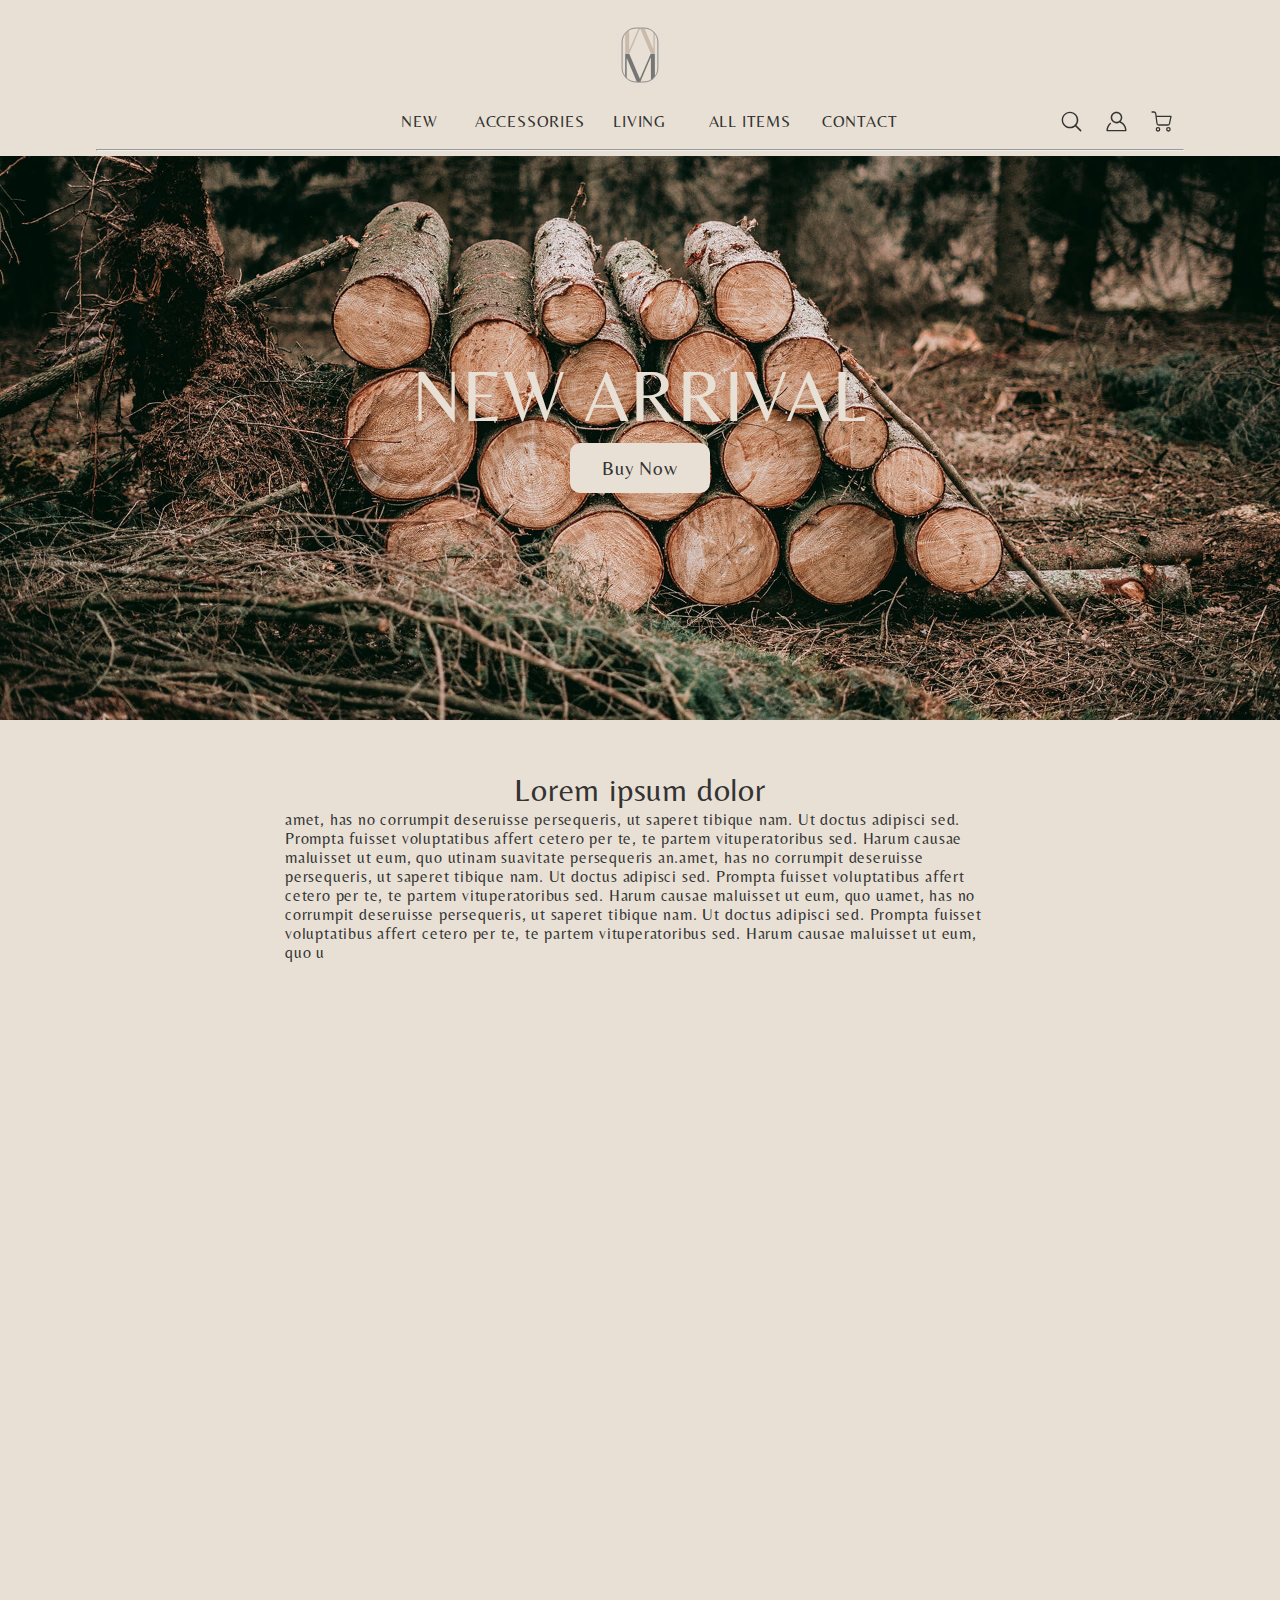
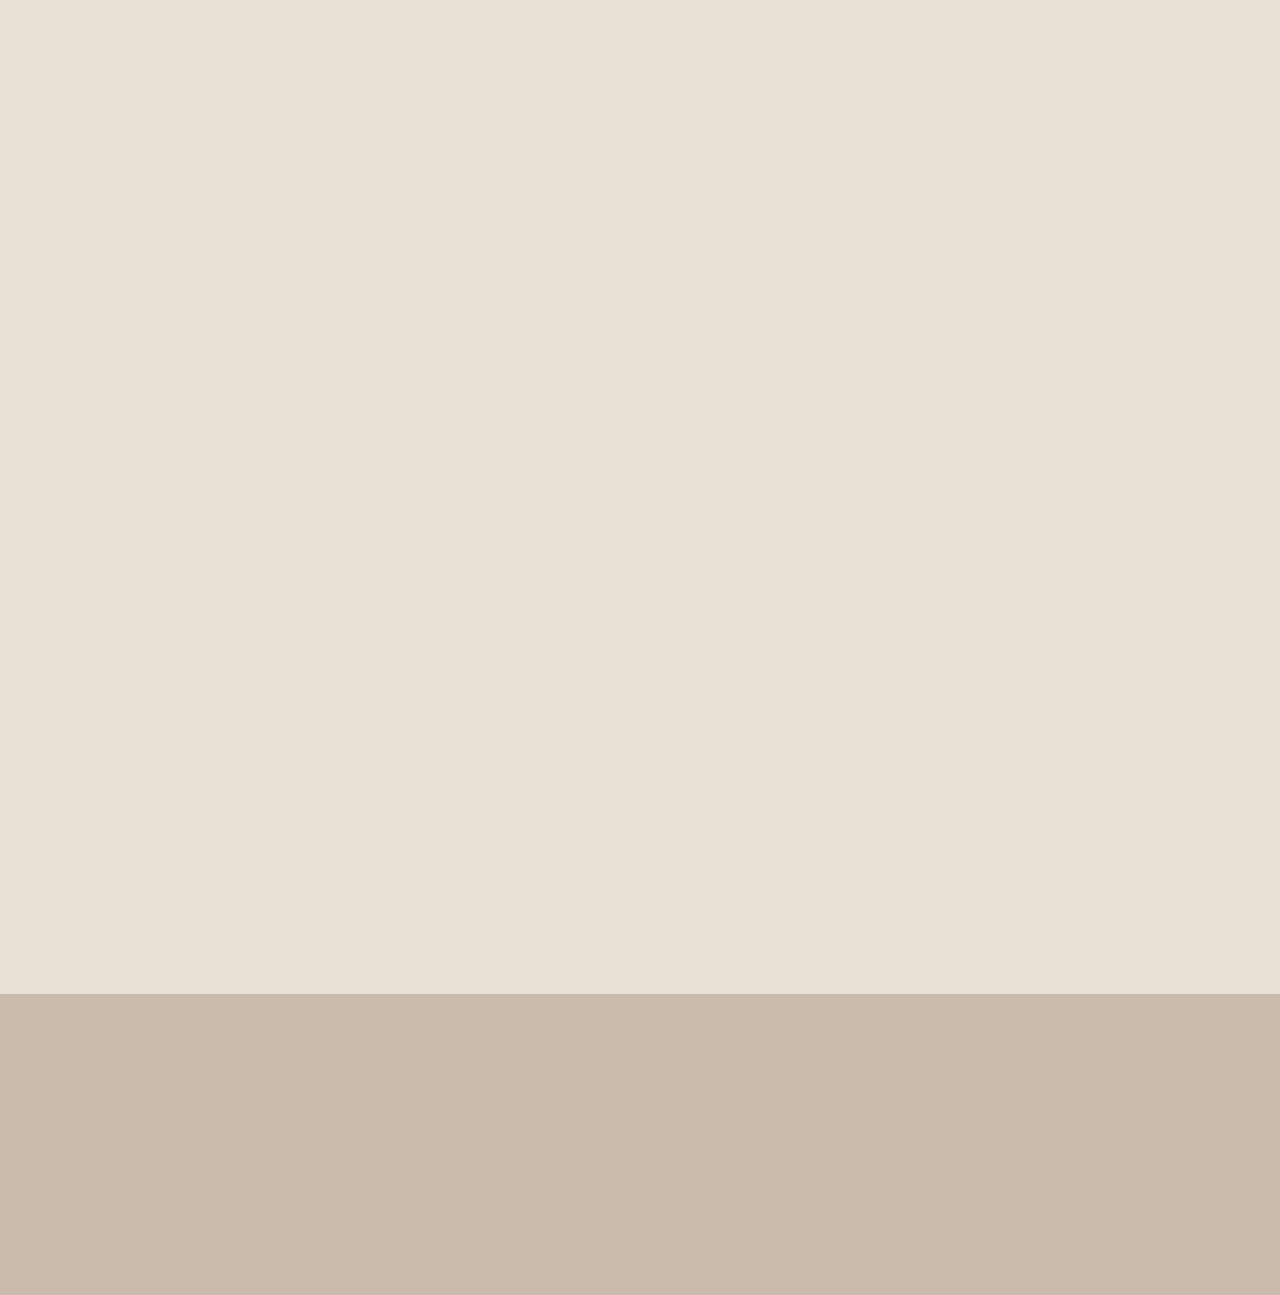
==== commit 3f37ea64: "20210401" ====
--- a/index.html
+++ b/index.html
@@ -63,7 +63,7 @@
             </div>
         </div>
     </section>
-    <section class="container-fluid pdBtm80">
+    <section class="container-fluid pdBtm60">
         <div class="row">
             <div class="col-lg-6 col-md-6 noAnyPd">
                 <img src="images/product_1.jpg" class="imgFluid wow animate__animated animate__fadeInUp" data-wow-delay="200ms" alt="" style="display: block">
@@ -114,7 +114,7 @@
             </div>
         </div>
     </section>
-    <footer class="container-fluid pdTop60 pdBtm50"></footer>
+    <footer class="container-fluid pdTop50 pdBtm50"></footer>
     <script src="js/jquery-3.5.1.min.js"></script>
     <script src="js/slick-1.8.1/slick/slick.min.js"></script>
     <script src="js/index.js"></script>
--- a/css/index.css
+++ b/css/index.css
@@ -1533,7 +1533,7 @@
     
     @media(max-width: 1024px) {
         header .logo {
-            width: 70px;
+            width: 60px;
             position: relative;
             top: 0;
             left: 0;
@@ -1610,7 +1610,7 @@
             justify-content: center
         }
         .btmBox .item {
-            margin: 15px 35px;
+            margin: 15px 28px;
         }
         .btmBox .item:nth-child(1),
         .btmBox .item:nth-child(2),
@@ -1826,8 +1826,8 @@
     
     @media(min-width: 1025px) {
         .living {
-            margin-top: 65px;
-            margin-bottom: 20px;
+            margin-top: 80px;
+            margin-bottom: 30px;
         }
     }
     /* 手機 */
@@ -1835,7 +1835,7 @@
     @media(max-width: 1024px) {
         .living {
             margin-top: 5px;
-            margin-bottom: 20px;
+            margin-bottom: 30px;
         }
     }
     
@@ -2039,87 +2039,143 @@
     
     @media(min-width: 1025px) {
         .cart {
-            margin-top: 75px;
-            margin-bottom: 20px;
+            margin: 200px 0px 50px 0px;
+        }
+        .tableCart {
+            border-spacing: 0;
+            width: 100%;
+        }
+        .tableCart thead th {
+            background-color: #D8CDC3;
+            text-align: center;
+            font-size: 0.9rem;
+            color: #767676;
+            padding: 10px 4px;
+            font-weight: normal;
+        }
+        .tableCart tbody td:first-child {
+            text-align: left;
+        }
+        .tableCart tbody td {
+            text-align: center;
+        }
+        .tableCart tbody span {
+            display: none;
+        }
+        .tableCart tbody .info {
+            display: flex;
+            align-items: center;
+        }
+        .tableCart tbody .info a {
+            text-decoration: none;
+            cursor: pointer;
+            color: #333333;
+        }
+        .tableCart tbody .info a:hover {
+            text-decoration: underline;
+        }
+        .tableCart tbody .infoImg {
+            width: 150px;
+            height: 150px;
+            margin: 10px 0px;
+            background-position: center center;
+            background-size: cover;
+        }
+        .tableCart tbody .infoName {
+            width: 250px;
+            height: 100%;
+            padding-left: 10px;
+            line-height: 22px;
+        }
+        .tableCart tbody select {
+            height: 30px;
+            padding: 0px 6px;
+            border: 1px solid #767676;
+            background-color: #E8E0D4;
+            color: #767676;
+        }
+        .tableCart tbody .infoDel::before {
+            content: "";
+            display: inline-block;
+            width: 25px;
+            height: 25px;
+            background-image: url(../images/icon/icon.svg);
+            background-size: auto 100%;
+            background-position: -100px 0;
+            align-self: center;
+            transform: scale(0.8);
+            cursor: pointer;
         }
     }
     /* 手機 */
     
     @media(max-width: 1024px) {
         .cart {
-            margin-top: 5px;
-            margin-bottom: 20px;
-        }
-    }
-    
-    .tableCart {
-        border-spacing: 0;
-        width: 100%;
-    }
-    
-    .tableCart th {
-        background-color: #D8CDC3;
-        text-align: center;
-        font-size: 0.9rem;
-        color: #a1978d;
-        padding: 10px 4px;
-        font-weight: normal;
-    }
-    
-    .tableCart td {
-        text-align: center;
-    }
-    
-    .tableCart .info {
-        display: flex;
-        align-items: center;
-    }
-    
-    .tableCart .info a {
-        text-decoration: none;
-        cursor: pointer;
-        color: #333333;
-    }
-    
-    .tableCart .info a:hover {
-        text-decoration: underline;
-    }
-    
-    .tableCart .infoImg {
-        width: 150px;
-        height: 150px;
-        margin: 10px 0px;
-        background-position: center center;
-        background-size: cover;
-    }
-    
-    .tableCart .infoName {
-        width: 250px;
-        height: 100%;
-        text-align: left;
-        padding-left: 10px;
-        line-height: 22px;
-    }
-    
-    .selection select {
-        height: 30px;
-        padding: 0px 6px;
-        border: 1px solid #767676;
-        background-color: #E8E0D4;
-        color: #767676;
-    }
-    
-    .tableCart .infoDel::before {
-        content: "";
-        display: inline-block;
-        width: 25px;
-        height: 25px;
-        background-image: url(../images/icon/icon.svg);
-        background-size: auto 100%;
-        background-position: -100px 0;
-        align-self: center;
-        transform: scale(0.8);
-        cursor: pointer;
+            margin: 100px 0px 60px 0px;
+        }
+        .tableCart thead tr:first-child {
+            display: none;
+        }
+        .tableCart tbody tr {
+            display: block;
+            border-bottom: 1px #a1978d solid;
+            padding: 15px 0px 5px 0px;
+        }
+        .tableCart tbody td {
+            display: inline-block;
+        }
+        .tableCart tbody td:first-child {
+            width: 100%;
+        }
+        .tableCart tbody td:nth-last-child(-n+4) {
+            /* -n+4表示選取倒數4個元素 */
+            width: 23.5%;
+            line-height: 25px;
+            text-align: center;
+            vertical-align: top;
+            padding: 10px 0px 10px 0px;
+        }
+        .tableCart tbody td span {
+            font-size: 0.8rem;
+        }
+        .tableCart tbody .info {
+            display: flex;
+            align-items: center;
+        }
+        .tableCart tbody .info a {
+            text-decoration: none;
+            cursor: pointer;
+            color: #333333;
+        }
+        .tableCart tbody .infoImg {
+            width: 90px;
+            height: 90px;
+            margin: 10px;
+            background-position: center center;
+            background-size: cover;
+        }
+        .tableCart tbody .infoName {
+            padding-left: 10px;
+            line-height: 22px;
+        }
+        .tableCart tbody select {
+            padding: 0px 4px;
+            border: none;
+            background-color: #f7f2f0;
+            color: #767676;
+        }
+        .tableCart tbody .infoDel::before {
+            content: "";
+            display: inline-block;
+            width: 25px;
+            height: 25px;
+            background-image: url(../images/icon/icon.svg);
+            background-size: auto 100%;
+            background-position: -100px 0;
+            align-self: center;
+            transform: scale(0.7);
+            cursor: pointer;
+        }
     }
     
     .cartBill {
@@ -2131,7 +2187,7 @@
     .cartSummary {
         background-color: #D8CDC3;
         text-align: center;
-        color: #a1978d;
+        color: #767676;
         padding: 10px 4px;
         font-weight: normal;
         font-size: 0.9rem;
